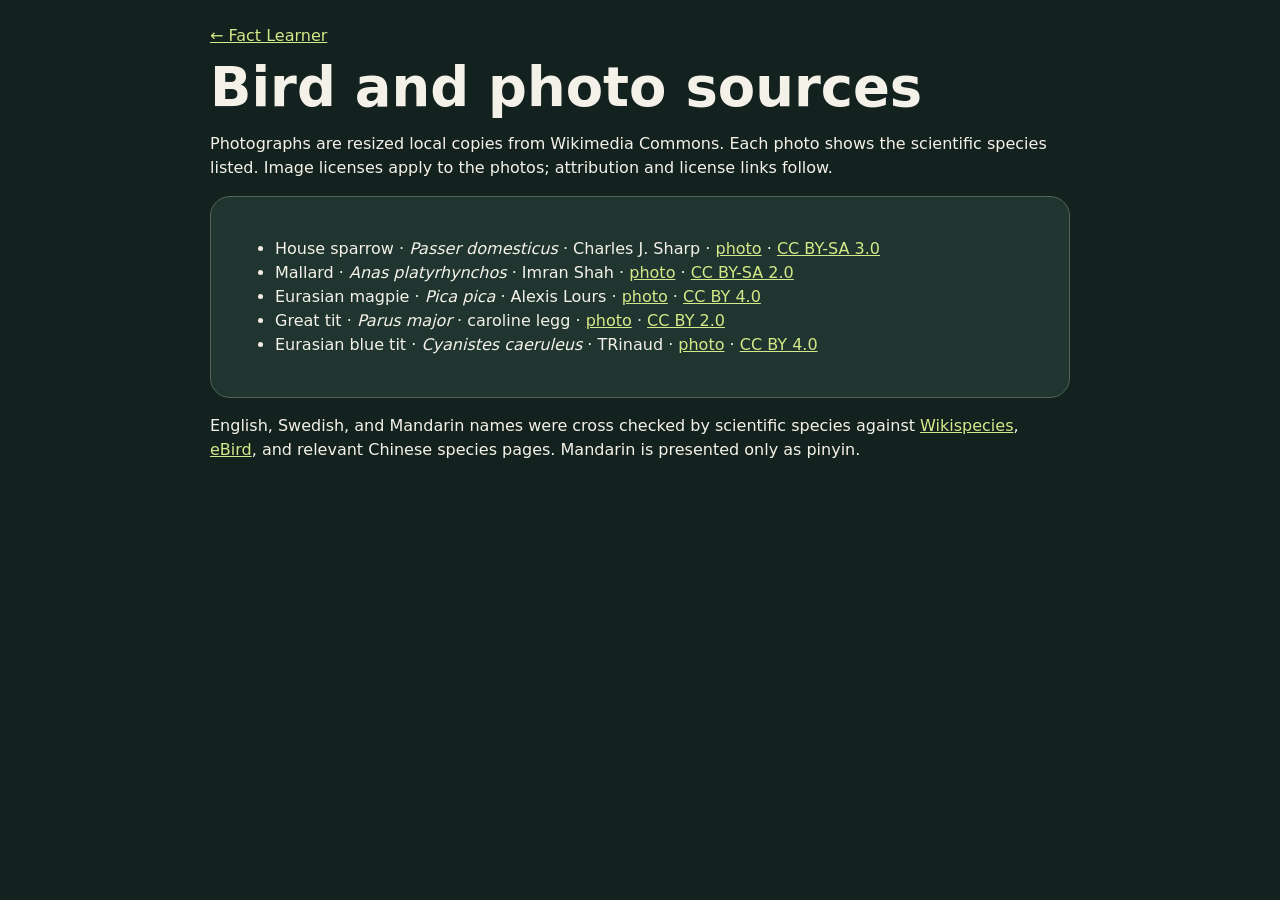
==== credits.html @ 51694853 "Add five-bird Fact Learner slice" ====
<!doctype html><html lang="en"><head><meta charset="utf-8"><meta name="viewport" content="width=device-width,initial-scale=1"><link rel="stylesheet" href="style.css"><title>Bird and photo sources</title></head><body><main class="shell"><a href="index.html">← Fact Learner</a><h1>Bird and photo sources</h1><p>Photographs are resized local copies from Wikimedia Commons. Each photo shows the scientific species listed. Image licenses apply to the photos; attribution and license links follow.</p><div class="panel"><ul><li>House sparrow · <i>Passer domesticus</i> · Charles J. Sharp · <a href="https://commons.wikimedia.org/wiki/File:House_sparrow_(Passer_domesticus).jpg">photo</a> · <a href="https://creativecommons.org/licenses/by-sa/3.0/">CC BY-SA 3.0</a></li><li>Mallard · <i>Anas platyrhynchos</i> · Imran Shah · <a href="https://commons.wikimedia.org/wiki/File:Mallard_(Anas_platyrhynchos)_(26436726209).jpg">photo</a> · <a href="https://creativecommons.org/licenses/by-sa/2.0/">CC BY-SA 2.0</a></li><li>Eurasian magpie · <i>Pica pica</i> · Alexis Lours · <a href="https://commons.wikimedia.org/wiki/File:Eurasian_magpie_(Pica_pica).jpg">photo</a> · <a href="https://creativecommons.org/licenses/by/4.0/">CC BY 4.0</a></li><li>Great tit · <i>Parus major</i> · caroline legg · <a href="https://commons.wikimedia.org/wiki/File:Great_tit_-_Parus_major_(51988627968).jpg">photo</a> · <a href="https://creativecommons.org/licenses/by/2.0/">CC BY 2.0</a></li><li>Eurasian blue tit · <i>Cyanistes caeruleus</i> · TRinaud · <a href="https://commons.wikimedia.org/wiki/File:Eurasian_blue_tit_(Cyanistes_caeruleus)_2021.jpg">photo</a> · <a href="https://creativecommons.org/licenses/by/4.0/">CC BY 4.0</a></li></ul></div><p>English, Swedish, and Mandarin names were cross checked by scientific species against <a href="https://species.wikimedia.org/">Wikispecies</a>, <a href="https://ebird.org/">eBird</a>, and relevant Chinese species pages. Mandarin is presented only as pinyin.</p></main></body></html>
---- style.css ----
:root{color-scheme:dark;--bg:#14221f;--surface:#20352f;--surface2:#294139;--line:#50665a;--text:#f4f2e8;--muted:#b9c8bd;--accent:#d4e989;--focus:#ffda7b}*{box-sizing:border-box}body{margin:0;background:var(--bg);color:var(--text);font:16px/1.5 system-ui,-apple-system,Segoe UI,sans-serif}button,input,select{font:inherit}button{cursor:pointer}button:focus-visible,input:focus-visible,select:focus-visible,a:focus-visible{outline:3px solid var(--focus);outline-offset:3px}.shell{max-width:940px;margin:auto;padding:calc(24px + env(safe-area-inset-top)) clamp(16px,4vw,40px) calc(36px + env(safe-area-inset-bottom))}header{margin-bottom:24px}.eyebrow{color:var(--accent);font-weight:700;text-transform:uppercase;letter-spacing:.12em;font-size:.75rem}h1{font-size:clamp(2rem,6vw,3.4rem);line-height:1.05;margin:.2em 0}h1 span{color:var(--accent)}header>p:last-child,footer,.muted{color:var(--muted)}nav{display:flex;gap:8px;border-bottom:1px solid var(--line);padding-bottom:12px;margin-bottom:24px}nav button{border:1px solid var(--line);background:transparent;color:var(--text);padding:9px 16px;border-radius:999px;font-weight:700}nav button[aria-current=page]{background:var(--accent);border-color:var(--accent);color:#16221b}.panel,.bird{background:var(--surface);border:1px solid var(--line);border-radius:20px;padding:clamp(16px,3vw,24px);margin-bottom:16px}.lead{font-size:1.1rem;margin-top:0}.grid{display:grid;grid-template-columns:repeat(auto-fit,minmax(240px,1fr));gap:16px}.bird{margin:0}.bird img,.hero-img{display:block;width:100%;aspect-ratio:4/3;object-fit:cover;border-radius:12px;background:var(--surface2)}.bird h2{margin:.7em 0 .1em}.meta{color:var(--muted);font-size:.9rem;margin:0 0 10px}.names{display:grid;grid-template-columns:auto 1fr;gap:5px 12px;margin:12px 0}.names dt{color:var(--muted)}.names dd{margin:0;font-weight:650}.credit{font-size:.8rem;color:var(--muted)}a{color:var(--accent)}.row{display:flex;flex-wrap:wrap;gap:10px;align-items:center}.row>*{flex:0 0 auto}.stack{display:grid;gap:12px}.btn{background:var(--accent);color:#17251f;border:1px solid var(--accent);padding:11px 16px;border-radius:11px;font-weight:700}.btn.secondary{background:var(--surface2);color:var(--text);border-color:var(--line)}.btn:disabled{opacity:.45;cursor:not-allowed}select,input{background:var(--surface2);color:var(--text);border:1px solid var(--line);border-radius:10px;padding:10px;max-width:100%}label{display:grid;gap:5px;font-weight:650}.hero-img{max-height:380px}.prompt{font-size:1.35rem;font-weight:750;margin:16px 0}.scores{display:grid;grid-template-columns:1fr 1fr;gap:10px}.score{background:var(--surface2);padding:15px;border-radius:14px;border:2px solid transparent}.score.turn{border-color:var(--accent)}.score strong{display:block;font-size:2rem;line-height:1.1}.badge{display:inline-block;border-radius:99px;background:var(--accent);color:#14221f;padding:2px 8px;font-size:.75rem;font-weight:800}.language{display:flex;gap:8px;align-items:center;flex-wrap:wrap;padding:10px 0;border-top:1px solid var(--line)}.language>span{min-width:82px;font-weight:700}.language .btn{padding:7px 10px}.language em{color:var(--muted)}.status{min-height:1.5em;color:var(--accent)}.small{font-size:.85rem}@media(max-width:530px){nav button{flex:1;padding:9px 7px}.scores{gap:6px}.score{padding:10px}.language>span{width:100%}.row .btn{flex:1 1 auto}.grid{grid-template-columns:1fr}}
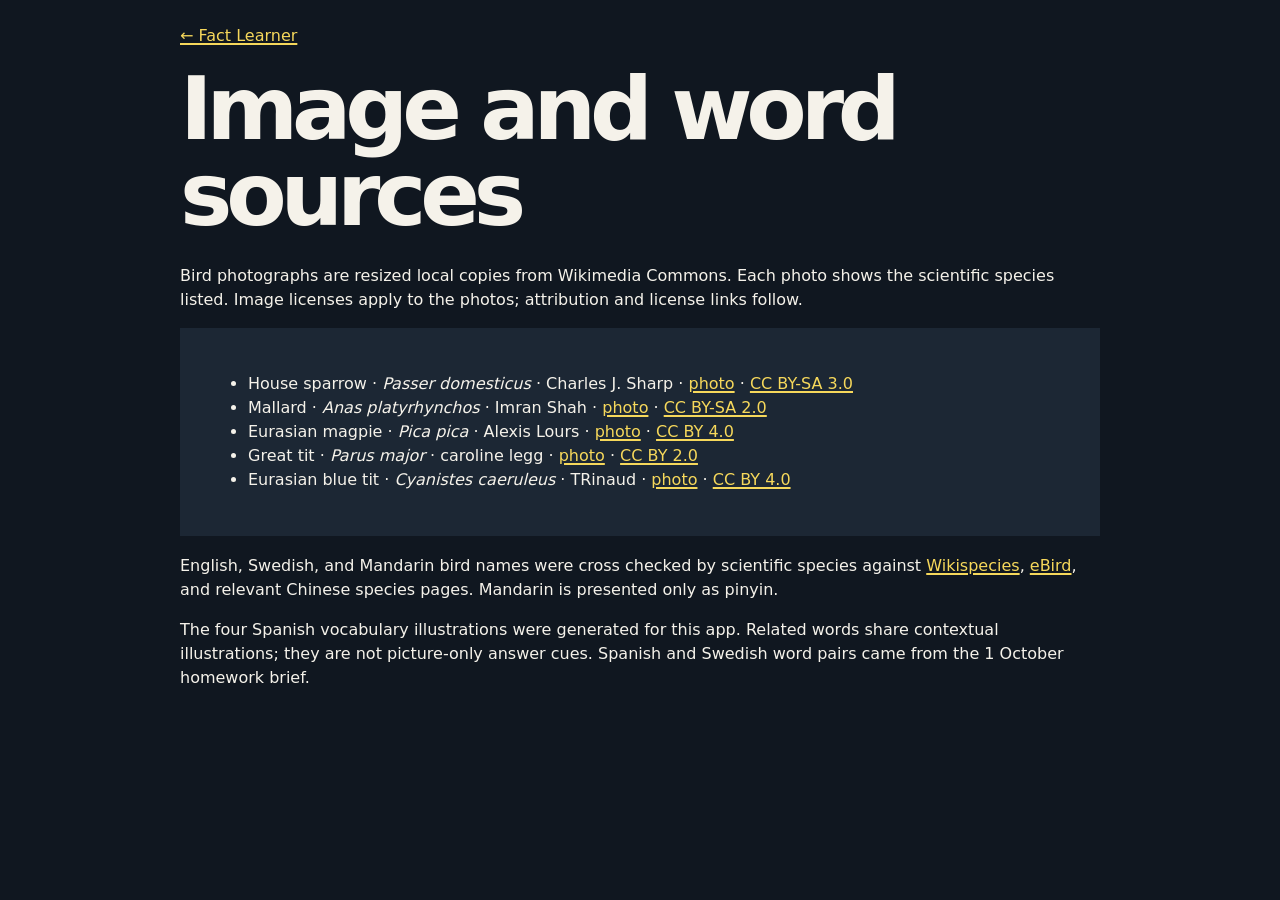
==== commit 19245035: "Add topic-first dark layout and Spanish homework" ====
--- a/credits.html
+++ b/credits.html
@@ -1 +1 @@
-<!doctype html><html lang="en"><head><meta charset="utf-8"><meta name="viewport" content="width=device-width,initial-scale=1"><link rel="stylesheet" href="style.css"><title>Bird and photo sources</title></head><body><main class="shell"><a href="index.html">← Fact Learner</a><h1>Bird and photo sources</h1><p>Photographs are resized local copies from Wikimedia Commons. Each photo shows the scientific species listed. Image licenses apply to the photos; attribution and license links follow.</p><div class="panel"><ul><li>House sparrow · <i>Passer domesticus</i> · Charles J. Sharp · <a href="https://commons.wikimedia.org/wiki/File:House_sparrow_(Passer_domesticus).jpg">photo</a> · <a href="https://creativecommons.org/licenses/by-sa/3.0/">CC BY-SA 3.0</a></li><li>Mallard · <i>Anas platyrhynchos</i> · Imran Shah · <a href="https://commons.wikimedia.org/wiki/File:Mallard_(Anas_platyrhynchos)_(26436726209).jpg">photo</a> · <a href="https://creativecommons.org/licenses/by-sa/2.0/">CC BY-SA 2.0</a></li><li>Eurasian magpie · <i>Pica pica</i> · Alexis Lours · <a href="https://commons.wikimedia.org/wiki/File:Eurasian_magpie_(Pica_pica).jpg">photo</a> · <a href="https://creativecommons.org/licenses/by/4.0/">CC BY 4.0</a></li><li>Great tit · <i>Parus major</i> · caroline legg · <a href="https://commons.wikimedia.org/wiki/File:Great_tit_-_Parus_major_(51988627968).jpg">photo</a> · <a href="https://creativecommons.org/licenses/by/2.0/">CC BY 2.0</a></li><li>Eurasian blue tit · <i>Cyanistes caeruleus</i> · TRinaud · <a href="https://commons.wikimedia.org/wiki/File:Eurasian_blue_tit_(Cyanistes_caeruleus)_2021.jpg">photo</a> · <a href="https://creativecommons.org/licenses/by/4.0/">CC BY 4.0</a></li></ul></div><p>English, Swedish, and Mandarin names were cross checked by scientific species against <a href="https://species.wikimedia.org/">Wikispecies</a>, <a href="https://ebird.org/">eBird</a>, and relevant Chinese species pages. Mandarin is presented only as pinyin.</p></main></body></html>
+<!doctype html><html lang="en"><head><meta charset="utf-8"><meta name="viewport" content="width=device-width,initial-scale=1"><link rel="stylesheet" href="style.css"><title>Image and word sources</title></head><body><main class="shell"><a href="index.html">← Fact Learner</a><h1>Image and word sources</h1><p>Bird photographs are resized local copies from Wikimedia Commons. Each photo shows the scientific species listed. Image licenses apply to the photos; attribution and license links follow.</p><div class="panel"><ul><li>House sparrow · <i>Passer domesticus</i> · Charles J. Sharp · <a href="https://commons.wikimedia.org/wiki/File:House_sparrow_(Passer_domesticus).jpg">photo</a> · <a href="https://creativecommons.org/licenses/by-sa/3.0/">CC BY-SA 3.0</a></li><li>Mallard · <i>Anas platyrhynchos</i> · Imran Shah · <a href="https://commons.wikimedia.org/wiki/File:Mallard_(Anas_platyrhynchos)_(26436726209).jpg">photo</a> · <a href="https://creativecommons.org/licenses/by-sa/2.0/">CC BY-SA 2.0</a></li><li>Eurasian magpie · <i>Pica pica</i> · Alexis Lours · <a href="https://commons.wikimedia.org/wiki/File:Eurasian_magpie_(Pica_pica).jpg">photo</a> · <a href="https://creativecommons.org/licenses/by/4.0/">CC BY 4.0</a></li><li>Great tit · <i>Parus major</i> · caroline legg · <a href="https://commons.wikimedia.org/wiki/File:Great_tit_-_Parus_major_(51988627968).jpg">photo</a> · <a href="https://creativecommons.org/licenses/by/2.0/">CC BY 2.0</a></li><li>Eurasian blue tit · <i>Cyanistes caeruleus</i> · TRinaud · <a href="https://commons.wikimedia.org/wiki/File:Eurasian_blue_tit_(Cyanistes_caeruleus)_2021.jpg">photo</a> · <a href="https://creativecommons.org/licenses/by/4.0/">CC BY 4.0</a></li></ul></div><p>English, Swedish, and Mandarin bird names were cross checked by scientific species against <a href="https://species.wikimedia.org/">Wikispecies</a>, <a href="https://ebird.org/">eBird</a>, and relevant Chinese species pages. Mandarin is presented only as pinyin.</p><p>The four Spanish vocabulary illustrations were generated for this app. Related words share contextual illustrations; they are not picture-only answer cues. Spanish and Swedish word pairs came from the 1 October homework brief.</p></main></body></html>
--- a/style.css
+++ b/style.css
@@ -1 +1,14 @@
-:root{color-scheme:dark;--bg:#14221f;--surface:#20352f;--surface2:#294139;--line:#50665a;--text:#f4f2e8;--muted:#b9c8bd;--accent:#d4e989;--focus:#ffda7b}*{box-sizing:border-box}body{margin:0;background:var(--bg);color:var(--text);font:16px/1.5 system-ui,-apple-system,Segoe UI,sans-serif}button,input,select{font:inherit}button{cursor:pointer}button:focus-visible,input:focus-visible,select:focus-visible,a:focus-visible{outline:3px solid var(--focus);outline-offset:3px}.shell{max-width:940px;margin:auto;padding:calc(24px + env(safe-area-inset-top)) clamp(16px,4vw,40px) calc(36px + env(safe-area-inset-bottom))}header{margin-bottom:24px}.eyebrow{color:var(--accent);font-weight:700;text-transform:uppercase;letter-spacing:.12em;font-size:.75rem}h1{font-size:clamp(2rem,6vw,3.4rem);line-height:1.05;margin:.2em 0}h1 span{color:var(--accent)}header>p:last-child,footer,.muted{color:var(--muted)}nav{display:flex;gap:8px;border-bottom:1px solid var(--line);padding-bottom:12px;margin-bottom:24px}nav button{border:1px solid var(--line);background:transparent;color:var(--text);padding:9px 16px;border-radius:999px;font-weight:700}nav button[aria-current=page]{background:var(--accent);border-color:var(--accent);color:#16221b}.panel,.bird{background:var(--surface);border:1px solid var(--line);border-radius:20px;padding:clamp(16px,3vw,24px);margin-bottom:16px}.lead{font-size:1.1rem;margin-top:0}.grid{display:grid;grid-template-columns:repeat(auto-fit,minmax(240px,1fr));gap:16px}.bird{margin:0}.bird img,.hero-img{display:block;width:100%;aspect-ratio:4/3;object-fit:cover;border-radius:12px;background:var(--surface2)}.bird h2{margin:.7em 0 .1em}.meta{color:var(--muted);font-size:.9rem;margin:0 0 10px}.names{display:grid;grid-template-columns:auto 1fr;gap:5px 12px;margin:12px 0}.names dt{color:var(--muted)}.names dd{margin:0;font-weight:650}.credit{font-size:.8rem;color:var(--muted)}a{color:var(--accent)}.row{display:flex;flex-wrap:wrap;gap:10px;align-items:center}.row>*{flex:0 0 auto}.stack{display:grid;gap:12px}.btn{background:var(--accent);color:#17251f;border:1px solid var(--accent);padding:11px 16px;border-radius:11px;font-weight:700}.btn.secondary{background:var(--surface2);color:var(--text);border-color:var(--line)}.btn:disabled{opacity:.45;cursor:not-allowed}select,input{background:var(--surface2);color:var(--text);border:1px solid var(--line);border-radius:10px;padding:10px;max-width:100%}label{display:grid;gap:5px;font-weight:650}.hero-img{max-height:380px}.prompt{font-size:1.35rem;font-weight:750;margin:16px 0}.scores{display:grid;grid-template-columns:1fr 1fr;gap:10px}.score{background:var(--surface2);padding:15px;border-radius:14px;border:2px solid transparent}.score.turn{border-color:var(--accent)}.score strong{display:block;font-size:2rem;line-height:1.1}.badge{display:inline-block;border-radius:99px;background:var(--accent);color:#14221f;padding:2px 8px;font-size:.75rem;font-weight:800}.language{display:flex;gap:8px;align-items:center;flex-wrap:wrap;padding:10px 0;border-top:1px solid var(--line)}.language>span{min-width:82px;font-weight:700}.language .btn{padding:7px 10px}.language em{color:var(--muted)}.status{min-height:1.5em;color:var(--accent)}.small{font-size:.85rem}@media(max-width:530px){nav button{flex:1;padding:9px 7px}.scores{gap:6px}.score{padding:10px}.language>span{width:100%}.row .btn{flex:1 1 auto}.grid{grid-template-columns:1fr}}
+:root{color-scheme:dark;--bg:#101720;--surface:#1c2734;--surface2:#283748;--text:#f5f2ea;--muted:#b9c5cd;--yellow:#f6d85b;--coral:#fa7662;--focus:#8bd8ff}
+*{box-sizing:border-box}
+body{margin:0;background:var(--bg);color:var(--text);font:16px/1.5 Inter,ui-sans-serif,system-ui,-apple-system,Segoe UI,sans-serif}
+button,input,select{font:inherit}button{cursor:pointer}
+button:focus-visible,input:focus-visible,select:focus-visible,a:focus-visible{outline:3px solid var(--focus);outline-offset:3px}
+.shell{max-width:1000px;margin:auto;padding:calc(24px + env(safe-area-inset-top)) clamp(16px,4vw,40px) calc(36px + env(safe-area-inset-bottom))}
+.site-header{display:flex;align-items:baseline;justify-content:space-between;gap:18px;margin-bottom:32px}.site-header p{margin:0;color:var(--muted)}.brand{font-weight:900;letter-spacing:-.045em;font-size:1.35rem}.brand span{color:var(--coral);padding-left:.2em}
+h1{font-size:clamp(2.6rem,8vw,5.5rem);line-height:.98;letter-spacing:-.07em;margin:.2em 0 .3em}h2{font-size:clamp(1.6rem,4vw,2.3rem);line-height:1.08;letter-spacing:-.045em;margin:0 0 .4em}h3{font-size:1.35rem;line-height:1.15;letter-spacing:-.03em;margin:.25em 0}p,h1,h2,h3{overflow-wrap:break-word}.eyebrow{color:var(--yellow);font-weight:850;font-size:.78rem;letter-spacing:.13em;text-transform:uppercase}.lead{font-size:1.1rem;color:var(--muted);max-width:64ch;margin:.5em 0 1.5em}.muted,.meta,.credit,footer{color:var(--muted)}.small{font-size:.88rem}
+.hero{background:var(--surface);padding:clamp(24px,5vw,48px);margin-bottom:32px;position:relative;overflow:hidden}.hero:after{content:'✳';color:rgba(250,118,98,.16);font-size:clamp(12rem,36vw,26rem);line-height:1;position:absolute;right:-.1em;bottom:-.42em;pointer-events:none}.hero>*{position:relative;z-index:1}.hero p:last-child{max-width:34ch;font-size:1.1rem;margin-bottom:0}
+.topic-grid,.grid{display:grid;grid-template-columns:repeat(auto-fit,minmax(260px,1fr));gap:18px}.topic,.panel,.bird{background:var(--surface)}.topic{overflow:hidden}.topic img{display:block;width:100%;height:230px;object-fit:cover}.topic-body{padding:24px}.topic-body p{color:var(--muted);margin:.5em 0 1em}.topic-body .eyebrow{color:var(--yellow);margin:0}.topic-actions,.row{display:flex;flex-wrap:wrap;gap:10px;align-items:center}.topic-actions{margin-top:18px}.panel,.bird{padding:clamp(18px,3vw,28px);margin-bottom:18px}.bird{margin:0}.bird img,.hero-img{display:block;width:100%;aspect-ratio:4/3;object-fit:cover;background:var(--surface2)}.bird img{aspect-ratio:5/4}.meta{font-size:.9rem;margin:0 0 12px}.names{display:grid;grid-template-columns:minmax(110px,auto) 1fr;gap:6px 14px;margin:16px 0}.names dt{color:var(--muted)}.names dd{margin:0;font-weight:750}.credit{font-size:.82rem;margin-bottom:0}a{color:var(--yellow);text-decoration-thickness:1.5px;text-underline-offset:2px}
+.btn{display:inline-flex;align-items:center;justify-content:center;min-height:46px;background:var(--coral);color:#1b1b1d;border:0;padding:10px 17px;font-weight:850;text-decoration:none}.btn:hover{background:#ff9a82}.btn.secondary{background:var(--surface2);color:var(--text)}.btn.secondary:hover{background:#36495d}.btn.quiet{background:transparent;color:var(--muted);padding-left:0}.btn:disabled{opacity:.45;cursor:not-allowed}input,select{background:var(--surface2);color:var(--text);border:0;padding:11px;max-width:100%}label{display:grid;gap:6px;font-weight:750}.stack{display:grid;gap:18px}.progress{display:inline-block;background:var(--yellow);color:#171c22;padding:5px 10px;font-size:.84rem;font-weight:850}.topic-nav{display:flex;gap:8px;flex-wrap:wrap;margin:14px 0 28px}.topic-nav .btn{min-height:40px}.back{color:var(--muted);background:none;border:0;padding:4px 0;margin-bottom:18px;font-weight:750}.back:hover{color:var(--text)}
+.scores{display:grid;grid-template-columns:1fr 1fr;gap:10px}.score{background:var(--surface2);padding:16px}.score.turn{background:#50383c}.score strong{display:block;font-size:2.4rem;line-height:1.1}.badge{display:inline-block;background:var(--coral);color:#1b1b1d;padding:3px 8px;font-size:.73rem;font-weight:850;margin-bottom:7px}.language{display:flex;gap:8px;align-items:center;flex-wrap:wrap;padding:15px 0}.language:nth-child(even){background:var(--surface2)}.language>span{min-width:135px;font-weight:800}.language .btn{padding:7px 11px}.language em{color:var(--muted)}.status{min-height:1.5em;color:var(--yellow);font-weight:750}.match-photo .hero-img{max-height:400px}.photo-label{display:inline-block;background:var(--yellow);color:#171c22;padding:5px 9px;font-weight:800;margin-bottom:10px}
+.practice-view .shell{max-width:none;padding:0;min-height:100dvh}.practice-view .site-header,.practice-view footer{display:none}.practice-shell{max-width:760px;min-height:100dvh;margin:auto;padding:calc(18px + env(safe-area-inset-top)) clamp(18px,4vw,40px) calc(22px + env(safe-area-inset-bottom));display:flex;flex-direction:column;gap:16px}.practice-head{display:flex;align-items:center;justify-content:space-between;gap:12px}.practice-head .back{margin:0}.practice-shell .hero-img{max-height:min(43vh,460px);min-height:180px}.practice-prompt{font-size:clamp(1.5rem,5vw,2.6rem);font-weight:850;letter-spacing:-.04em;line-height:1.12;margin:0}.practice-reveal{background:var(--surface);padding:18px}.practice-actions{display:flex;gap:10px;flex-wrap:wrap;margin-top:auto}.practice-actions .btn{flex:1 1 150px}.practice-count{color:var(--muted);font-weight:750}footer{font-size:.85rem;margin-top:30px}
+@media(max-width:600px){.site-header{display:block}.site-header p{margin:.2em 0 0}.topic-grid,.grid{grid-template-columns:1fr}.topic img{height:190px}.scores{gap:7px}.score{padding:11px}.language>span{width:100%}.row .btn{flex:1 1 auto}.topic-nav .btn{flex:1 1 auto}}
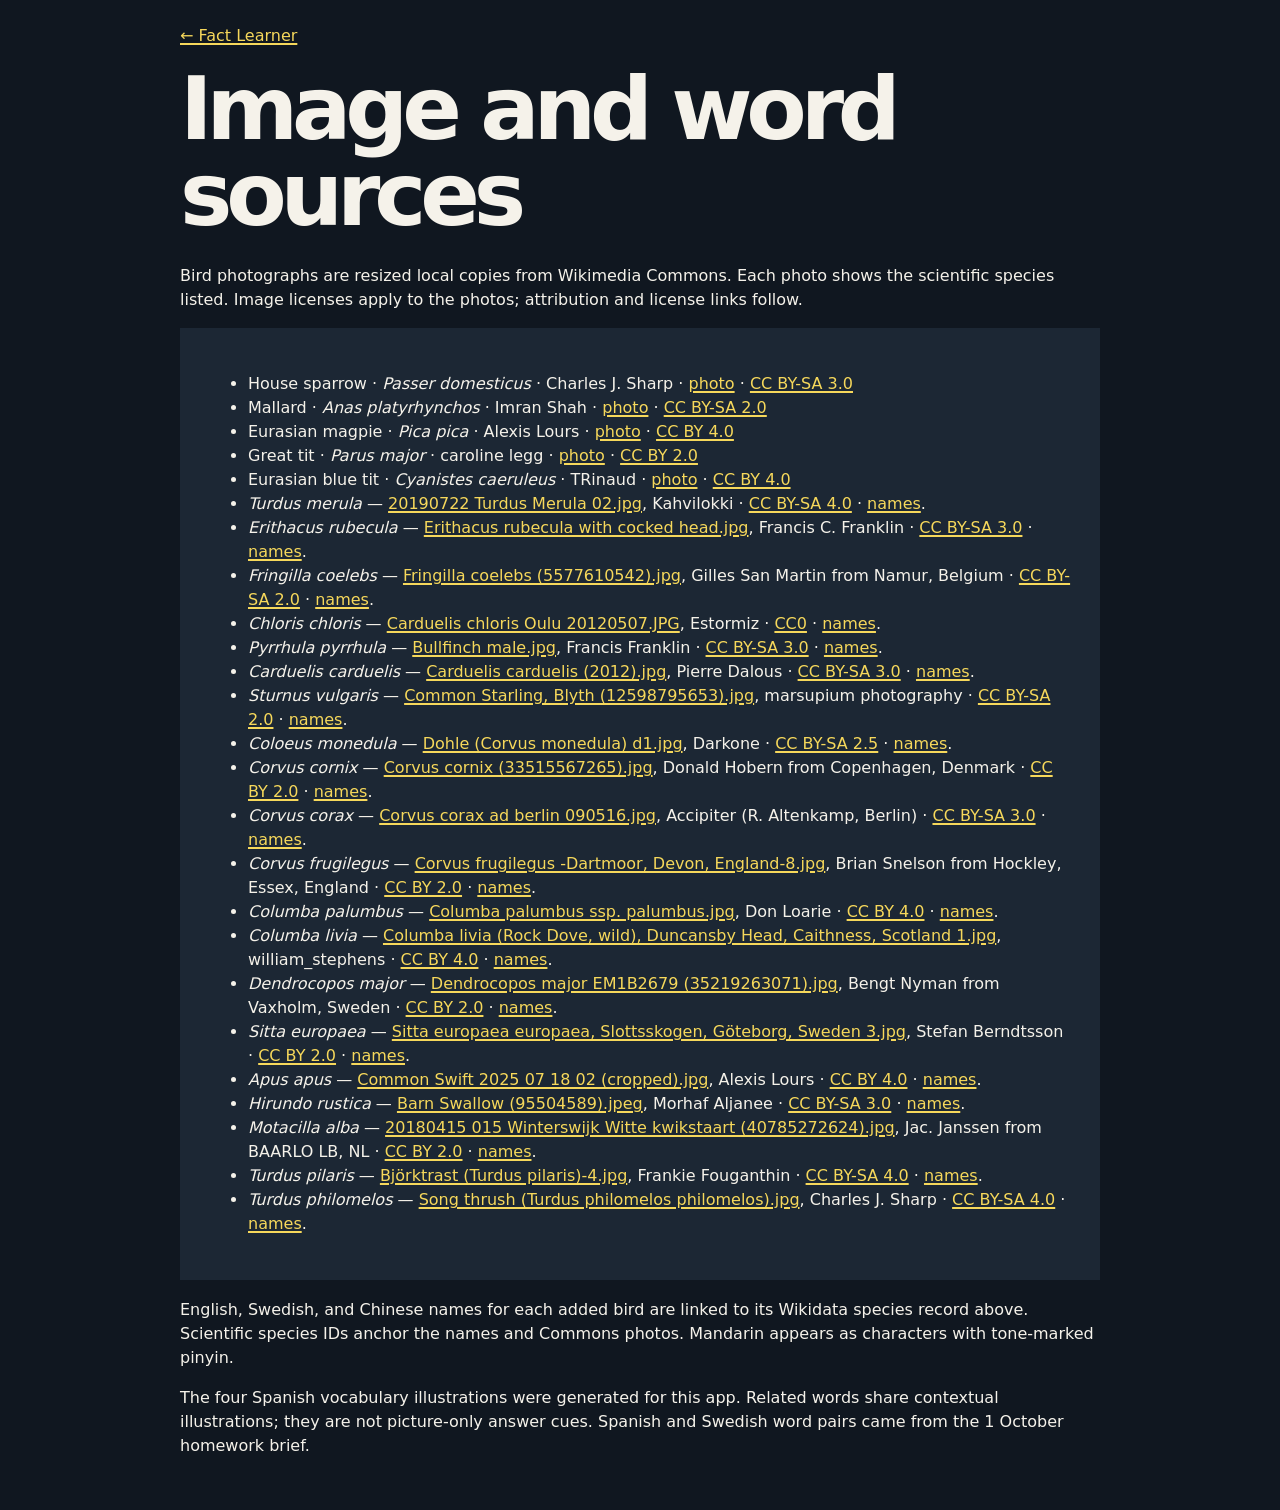
==== commit 9bf54222: "Add twenty Swedish birds and Mandarin characters" ====
--- a/credits.html
+++ b/credits.html
@@ -1 +1,21 @@
-<!doctype html><html lang="en"><head><meta charset="utf-8"><meta name="viewport" content="width=device-width,initial-scale=1"><link rel="stylesheet" href="style.css"><title>Image and word sources</title></head><body><main class="shell"><a href="index.html">← Fact Learner</a><h1>Image and word sources</h1><p>Bird photographs are resized local copies from Wikimedia Commons. Each photo shows the scientific species listed. Image licenses apply to the photos; attribution and license links follow.</p><div class="panel"><ul><li>House sparrow · <i>Passer domesticus</i> · Charles J. Sharp · <a href="https://commons.wikimedia.org/wiki/File:House_sparrow_(Passer_domesticus).jpg">photo</a> · <a href="https://creativecommons.org/licenses/by-sa/3.0/">CC BY-SA 3.0</a></li><li>Mallard · <i>Anas platyrhynchos</i> · Imran Shah · <a href="https://commons.wikimedia.org/wiki/File:Mallard_(Anas_platyrhynchos)_(26436726209).jpg">photo</a> · <a href="https://creativecommons.org/licenses/by-sa/2.0/">CC BY-SA 2.0</a></li><li>Eurasian magpie · <i>Pica pica</i> · Alexis Lours · <a href="https://commons.wikimedia.org/wiki/File:Eurasian_magpie_(Pica_pica).jpg">photo</a> · <a href="https://creativecommons.org/licenses/by/4.0/">CC BY 4.0</a></li><li>Great tit · <i>Parus major</i> · caroline legg · <a href="https://commons.wikimedia.org/wiki/File:Great_tit_-_Parus_major_(51988627968).jpg">photo</a> · <a href="https://creativecommons.org/licenses/by/2.0/">CC BY 2.0</a></li><li>Eurasian blue tit · <i>Cyanistes caeruleus</i> · TRinaud · <a href="https://commons.wikimedia.org/wiki/File:Eurasian_blue_tit_(Cyanistes_caeruleus)_2021.jpg">photo</a> · <a href="https://creativecommons.org/licenses/by/4.0/">CC BY 4.0</a></li></ul></div><p>English, Swedish, and Mandarin bird names were cross checked by scientific species against <a href="https://species.wikimedia.org/">Wikispecies</a>, <a href="https://ebird.org/">eBird</a>, and relevant Chinese species pages. Mandarin is presented only as pinyin.</p><p>The four Spanish vocabulary illustrations were generated for this app. Related words share contextual illustrations; they are not picture-only answer cues. Spanish and Swedish word pairs came from the 1 October homework brief.</p></main></body></html>
+<!doctype html><html lang="en"><head><meta charset="utf-8"><meta name="viewport" content="width=device-width,initial-scale=1"><link rel="stylesheet" href="style.css"><title>Image and word sources</title></head><body><main class="shell"><a href="index.html">← Fact Learner</a><h1>Image and word sources</h1><p>Bird photographs are resized local copies from Wikimedia Commons. Each photo shows the scientific species listed. Image licenses apply to the photos; attribution and license links follow.</p><div class="panel"><ul><li>House sparrow · <i>Passer domesticus</i> · Charles J. Sharp · <a href="https://commons.wikimedia.org/wiki/File:House_sparrow_(Passer_domesticus).jpg">photo</a> · <a href="https://creativecommons.org/licenses/by-sa/3.0/">CC BY-SA 3.0</a></li><li>Mallard · <i>Anas platyrhynchos</i> · Imran Shah · <a href="https://commons.wikimedia.org/wiki/File:Mallard_(Anas_platyrhynchos)_(26436726209).jpg">photo</a> · <a href="https://creativecommons.org/licenses/by-sa/2.0/">CC BY-SA 2.0</a></li><li>Eurasian magpie · <i>Pica pica</i> · Alexis Lours · <a href="https://commons.wikimedia.org/wiki/File:Eurasian_magpie_(Pica_pica).jpg">photo</a> · <a href="https://creativecommons.org/licenses/by/4.0/">CC BY 4.0</a></li><li>Great tit · <i>Parus major</i> · caroline legg · <a href="https://commons.wikimedia.org/wiki/File:Great_tit_-_Parus_major_(51988627968).jpg">photo</a> · <a href="https://creativecommons.org/licenses/by/2.0/">CC BY 2.0</a></li><li>Eurasian blue tit · <i>Cyanistes caeruleus</i> · TRinaud · <a href="https://commons.wikimedia.org/wiki/File:Eurasian_blue_tit_(Cyanistes_caeruleus)_2021.jpg">photo</a> · <a href="https://creativecommons.org/licenses/by/4.0/">CC BY 4.0</a></li><li><i>Turdus merula</i> — <a href="https://commons.wikimedia.org/wiki/File:20190722_Turdus_Merula_02.jpg">20190722 Turdus Merula 02.jpg</a>, Kahvilokki · <a href="https://creativecommons.org/licenses/by-sa-4.0/">CC BY-SA 4.0</a> · <a href="https://www.wikidata.org/entity/Q25234">names</a>.</li>
+<li><i>Erithacus rubecula</i> — <a href="https://commons.wikimedia.org/wiki/File:Erithacus_rubecula_with_cocked_head.jpg">Erithacus rubecula with cocked head.jpg</a>, Francis C. Franklin · <a href="https://creativecommons.org/licenses/by-sa-3.0/">CC BY-SA 3.0</a> · <a href="https://www.wikidata.org/entity/Q25334">names</a>.</li>
+<li><i>Fringilla coelebs</i> — <a href="https://commons.wikimedia.org/wiki/File:Fringilla_coelebs_(5577610542).jpg">Fringilla coelebs (5577610542).jpg</a>, Gilles San Martin from Namur, Belgium · <a href="https://creativecommons.org/licenses/by-sa-2.0/">CC BY-SA 2.0</a> · <a href="https://www.wikidata.org/entity/Q25383">names</a>.</li>
+<li><i>Chloris chloris</i> — <a href="https://commons.wikimedia.org/wiki/File:Carduelis_chloris_Oulu_20120507.JPG">Carduelis chloris Oulu 20120507.JPG</a>, Estormiz · <a href="https://creativecommons.org/publicdomain/zero/1.0/">CC0</a> · <a href="https://www.wikidata.org/entity/Q27075785">names</a>.</li>
+<li><i>Pyrrhula pyrrhula</i> — <a href="https://commons.wikimedia.org/wiki/File:Bullfinch_male.jpg">Bullfinch male.jpg</a>, Francis Franklin · <a href="https://creativecommons.org/licenses/by-sa-3.0/">CC BY-SA 3.0</a> · <a href="https://www.wikidata.org/entity/Q25382">names</a>.</li>
+<li><i>Carduelis carduelis</i> — <a href="https://commons.wikimedia.org/wiki/File:Carduelis_carduelis_(2012).jpg">Carduelis carduelis (2012).jpg</a>, Pierre Dalous · <a href="https://creativecommons.org/licenses/by-sa-3.0/">CC BY-SA 3.0</a> · <a href="https://www.wikidata.org/entity/Q25418">names</a>.</li>
+<li><i>Sturnus vulgaris</i> — <a href="https://commons.wikimedia.org/wiki/File:Common_Starling,_Blyth_(12598795653).jpg">Common Starling, Blyth (12598795653).jpg</a>, marsupium photography · <a href="https://creativecommons.org/licenses/by-sa-2.0/">CC BY-SA 2.0</a> · <a href="https://www.wikidata.org/entity/Q25469">names</a>.</li>
+<li><i>Coloeus monedula</i> — <a href="https://commons.wikimedia.org/wiki/File:Dohle_(Corvus_monedula)_d1.jpg">Dohle (Corvus monedula) d1.jpg</a>, Darkone · <a href="https://creativecommons.org/licenses/by-sa-2.5/">CC BY-SA 2.5</a> · <a href="https://www.wikidata.org/entity/Q25345384">names</a>.</li>
+<li><i>Corvus cornix</i> — <a href="https://commons.wikimedia.org/wiki/File:Corvus_cornix_(33515567265).jpg">Corvus cornix (33515567265).jpg</a>, Donald Hobern from Copenhagen, Denmark · <a href="https://creativecommons.org/licenses/by-2.0/">CC BY 2.0</a> · <a href="https://www.wikidata.org/entity/Q25405">names</a>.</li>
+<li><i>Corvus corax</i> — <a href="https://commons.wikimedia.org/wiki/File:Corvus_corax_ad_berlin_090516.jpg">Corvus corax ad berlin 090516.jpg</a>, Accipiter (R. Altenkamp, Berlin) · <a href="https://creativecommons.org/licenses/by-sa-3.0/">CC BY-SA 3.0</a> · <a href="https://www.wikidata.org/entity/Q25357">names</a>.</li>
+<li><i>Corvus frugilegus</i> — <a href="https://commons.wikimedia.org/wiki/File:Corvus_frugilegus_-Dartmoor,_Devon,_England-8.jpg">Corvus frugilegus -Dartmoor, Devon, England-8.jpg</a>, Brian Snelson from Hockley, Essex, England · <a href="https://creativecommons.org/licenses/by-2.0/">CC BY 2.0</a> · <a href="https://www.wikidata.org/entity/Q25386">names</a>.</li>
+<li><i>Columba palumbus</i> — <a href="https://commons.wikimedia.org/wiki/File:Columba_palumbus_ssp._palumbus.jpg">Columba palumbus ssp. palumbus.jpg</a>, Don Loarie · <a href="https://creativecommons.org/licenses/by-4.0/">CC BY 4.0</a> · <a href="https://www.wikidata.org/entity/Q26026">names</a>.</li>
+<li><i>Columba livia</i> — <a href="https://commons.wikimedia.org/wiki/File:Columba_livia_(Rock_Dove,_wild),_Duncansby_Head,_Caithness,_Scotland_1.jpg">Columba livia (Rock Dove, wild), Duncansby Head, Caithness, Scotland 1.jpg</a>, william_stephens · <a href="https://creativecommons.org/licenses/by-4.0/">CC BY 4.0</a> · <a href="https://www.wikidata.org/entity/Q42326">names</a>.</li>
+<li><i>Dendrocopos major</i> — <a href="https://commons.wikimedia.org/wiki/File:Dendrocopos_major_EM1B2679_(35219263071).jpg">Dendrocopos major EM1B2679 (35219263071).jpg</a>, Bengt Nyman from Vaxholm, Sweden · <a href="https://creativecommons.org/licenses/by-2.0/">CC BY 2.0</a> · <a href="https://www.wikidata.org/entity/Q26209">names</a>.</li>
+<li><i>Sitta europaea</i> — <a href="https://commons.wikimedia.org/wiki/File:Sitta_europaea_europaea,_Slottsskogen,_G%C3%B6teborg,_Sweden_3.jpg">Sitta europaea europaea, Slottsskogen, Göteborg, Sweden 3.jpg</a>, Stefan Berndtsson · <a href="https://creativecommons.org/licenses/by-2.0/">CC BY 2.0</a> · <a href="https://www.wikidata.org/entity/Q156767">names</a>.</li>
+<li><i>Apus apus</i> — <a href="https://commons.wikimedia.org/wiki/File:Common_Swift_2025_07_18_02_(cropped).jpg">Common Swift 2025 07 18 02 (cropped).jpg</a>, Alexis Lours · <a href="https://creativecommons.org/licenses/by-4.0/">CC BY 4.0</a> · <a href="https://www.wikidata.org/entity/Q25377">names</a>.</li>
+<li><i>Hirundo rustica</i> — <a href="https://commons.wikimedia.org/wiki/File:Barn_Swallow_(95504589).jpeg">Barn Swallow (95504589).jpeg</a>, Morhaf Aljanee · <a href="https://creativecommons.org/licenses/by-sa-3.0/">CC BY-SA 3.0</a> · <a href="https://www.wikidata.org/entity/Q25429">names</a>.</li>
+<li><i>Motacilla alba</i> — <a href="https://commons.wikimedia.org/wiki/File:20180415_015_Winterswijk_Witte_kwikstaart_(40785272624).jpg">20180415 015 Winterswijk Witte kwikstaart (40785272624).jpg</a>, Jac. Janssen from BAARLO LB, NL · <a href="https://creativecommons.org/licenses/by-2.0/">CC BY 2.0</a> · <a href="https://www.wikidata.org/entity/Q25399">names</a>.</li>
+<li><i>Turdus pilaris</i> — <a href="https://commons.wikimedia.org/wiki/File:Bj%C3%B6rktrast_(Turdus_pilaris)-4.jpg">Björktrast (Turdus pilaris)-4.jpg</a>, Frankie Fouganthin · <a href="https://creativecommons.org/licenses/by-sa-4.0/">CC BY-SA 4.0</a> · <a href="https://www.wikidata.org/entity/Q25777">names</a>.</li>
+<li><i>Turdus philomelos</i> — <a href="https://commons.wikimedia.org/wiki/File:Song_thrush_(Turdus_philomelos_philomelos).jpg">Song thrush (Turdus philomelos philomelos).jpg</a>, Charles J. Sharp · <a href="https://creativecommons.org/licenses/by-sa-4.0/">CC BY-SA 4.0</a> · <a href="https://www.wikidata.org/entity/Q26349">names</a>.</li>
+</ul></div><p>English, Swedish, and Chinese names for each added bird are linked to its Wikidata species record above. Scientific species IDs anchor the names and Commons photos. Mandarin appears as characters with tone-marked pinyin.</p><p>The four Spanish vocabulary illustrations were generated for this app. Related words share contextual illustrations; they are not picture-only answer cues. Spanish and Swedish word pairs came from the 1 October homework brief.</p></main></body></html>
--- a/style.css
+++ b/style.css
@@ -8,6 +8,7 @@
 h1{font-size:clamp(2.6rem,8vw,5.5rem);line-height:.98;letter-spacing:-.07em;margin:.2em 0 .3em}h2{font-size:clamp(1.6rem,4vw,2.3rem);line-height:1.08;letter-spacing:-.045em;margin:0 0 .4em}h3{font-size:1.35rem;line-height:1.15;letter-spacing:-.03em;margin:.25em 0}p,h1,h2,h3{overflow-wrap:break-word}.eyebrow{color:var(--yellow);font-weight:850;font-size:.78rem;letter-spacing:.13em;text-transform:uppercase}.lead{font-size:1.1rem;color:var(--muted);max-width:64ch;margin:.5em 0 1.5em}.muted,.meta,.credit,footer{color:var(--muted)}.small{font-size:.88rem}
 .hero{background:var(--surface);padding:clamp(24px,5vw,48px);margin-bottom:32px;position:relative;overflow:hidden}.hero:after{content:'✳';color:rgba(250,118,98,.16);font-size:clamp(12rem,36vw,26rem);line-height:1;position:absolute;right:-.1em;bottom:-.42em;pointer-events:none}.hero>*{position:relative;z-index:1}.hero p:last-child{max-width:34ch;font-size:1.1rem;margin-bottom:0}
 .topic-grid,.grid{display:grid;grid-template-columns:repeat(auto-fit,minmax(260px,1fr));gap:18px}.topic,.panel,.bird{background:var(--surface)}.topic{overflow:hidden}.topic img{display:block;width:100%;height:230px;object-fit:cover}.topic-body{padding:24px}.topic-body p{color:var(--muted);margin:.5em 0 1em}.topic-body .eyebrow{color:var(--yellow);margin:0}.topic-actions,.row{display:flex;flex-wrap:wrap;gap:10px;align-items:center}.topic-actions{margin-top:18px}.panel,.bird{padding:clamp(18px,3vw,28px);margin-bottom:18px}.bird{margin:0}.bird img,.hero-img{display:block;width:100%;aspect-ratio:4/3;object-fit:cover;background:var(--surface2)}.bird img{aspect-ratio:5/4}.meta{font-size:.9rem;margin:0 0 12px}.names{display:grid;grid-template-columns:minmax(110px,auto) 1fr;gap:6px 14px;margin:16px 0}.names dt{color:var(--muted)}.names dd{margin:0;font-weight:750}.credit{font-size:.82rem;margin-bottom:0}a{color:var(--yellow);text-decoration-thickness:1.5px;text-underline-offset:2px}
+.topic{display:block;width:100%;padding:0;border:0;color:var(--text);text-align:left;cursor:pointer}.topic:hover{background:var(--surface2)}.topic:focus-visible{outline:3px solid var(--focus);outline-offset:3px}.topic-body{display:grid;gap:8px}.topic-title{font-size:1.35rem;font-weight:850;line-height:1.15}.topic-subtitle{color:var(--muted)}.topic-open{color:var(--coral);font-weight:850;margin-top:8px}
 .btn{display:inline-flex;align-items:center;justify-content:center;min-height:46px;background:var(--coral);color:#1b1b1d;border:0;padding:10px 17px;font-weight:850;text-decoration:none}.btn:hover{background:#ff9a82}.btn.secondary{background:var(--surface2);color:var(--text)}.btn.secondary:hover{background:#36495d}.btn.quiet{background:transparent;color:var(--muted);padding-left:0}.btn:disabled{opacity:.45;cursor:not-allowed}input,select{background:var(--surface2);color:var(--text);border:0;padding:11px;max-width:100%}label{display:grid;gap:6px;font-weight:750}.stack{display:grid;gap:18px}.progress{display:inline-block;background:var(--yellow);color:#171c22;padding:5px 10px;font-size:.84rem;font-weight:850}.topic-nav{display:flex;gap:8px;flex-wrap:wrap;margin:14px 0 28px}.topic-nav .btn{min-height:40px}.back{color:var(--muted);background:none;border:0;padding:4px 0;margin-bottom:18px;font-weight:750}.back:hover{color:var(--text)}
 .scores{display:grid;grid-template-columns:1fr 1fr;gap:10px}.score{background:var(--surface2);padding:16px}.score.turn{background:#50383c}.score strong{display:block;font-size:2.4rem;line-height:1.1}.badge{display:inline-block;background:var(--coral);color:#1b1b1d;padding:3px 8px;font-size:.73rem;font-weight:850;margin-bottom:7px}.language{display:flex;gap:8px;align-items:center;flex-wrap:wrap;padding:15px 0}.language:nth-child(even){background:var(--surface2)}.language>span{min-width:135px;font-weight:800}.language .btn{padding:7px 11px}.language em{color:var(--muted)}.status{min-height:1.5em;color:var(--yellow);font-weight:750}.match-photo .hero-img{max-height:400px}.photo-label{display:inline-block;background:var(--yellow);color:#171c22;padding:5px 9px;font-weight:800;margin-bottom:10px}
 .practice-view .shell{max-width:none;padding:0;min-height:100dvh}.practice-view .site-header,.practice-view footer{display:none}.practice-shell{max-width:760px;min-height:100dvh;margin:auto;padding:calc(18px + env(safe-area-inset-top)) clamp(18px,4vw,40px) calc(22px + env(safe-area-inset-bottom));display:flex;flex-direction:column;gap:16px}.practice-head{display:flex;align-items:center;justify-content:space-between;gap:12px}.practice-head .back{margin:0}.practice-shell .hero-img{max-height:min(43vh,460px);min-height:180px}.practice-prompt{font-size:clamp(1.5rem,5vw,2.6rem);font-weight:850;letter-spacing:-.04em;line-height:1.12;margin:0}.practice-reveal{background:var(--surface);padding:18px}.practice-actions{display:flex;gap:10px;flex-wrap:wrap;margin-top:auto}.practice-actions .btn{flex:1 1 150px}.practice-count{color:var(--muted);font-weight:750}footer{font-size:.85rem;margin-top:30px}
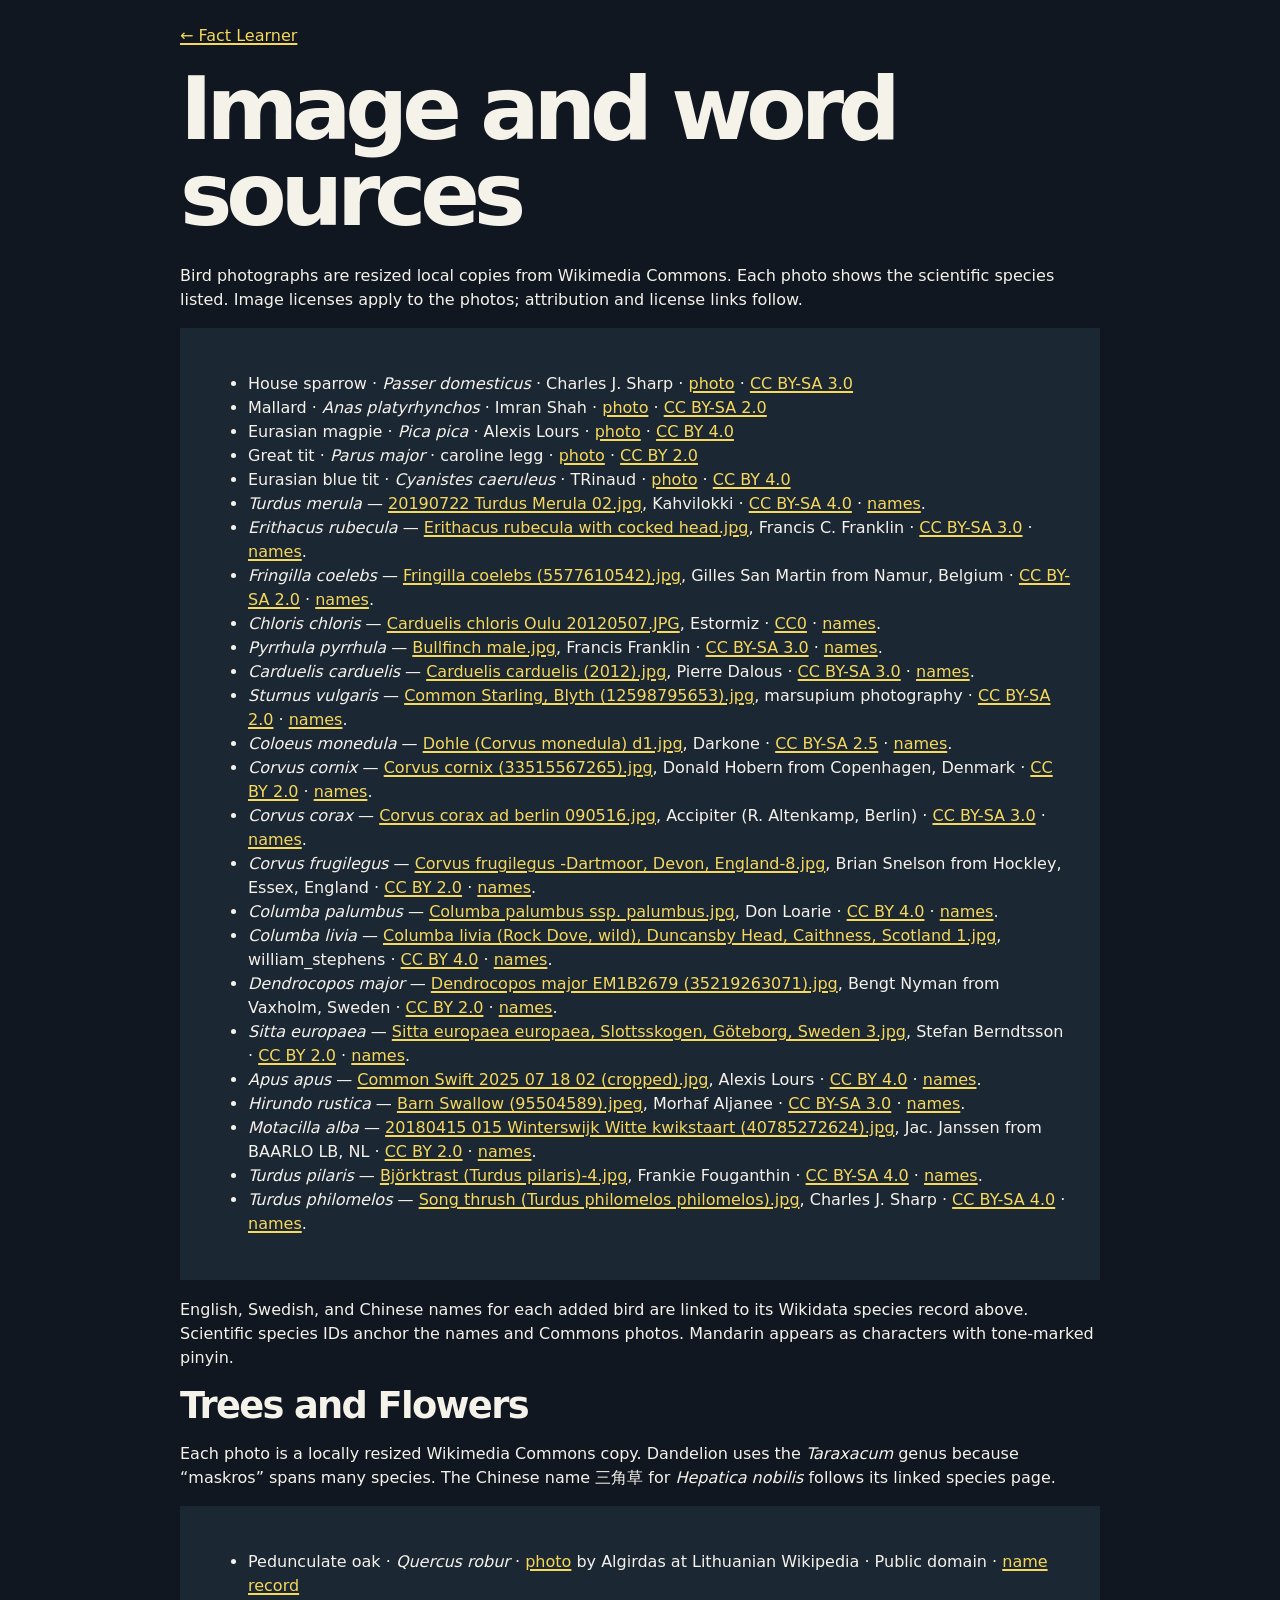
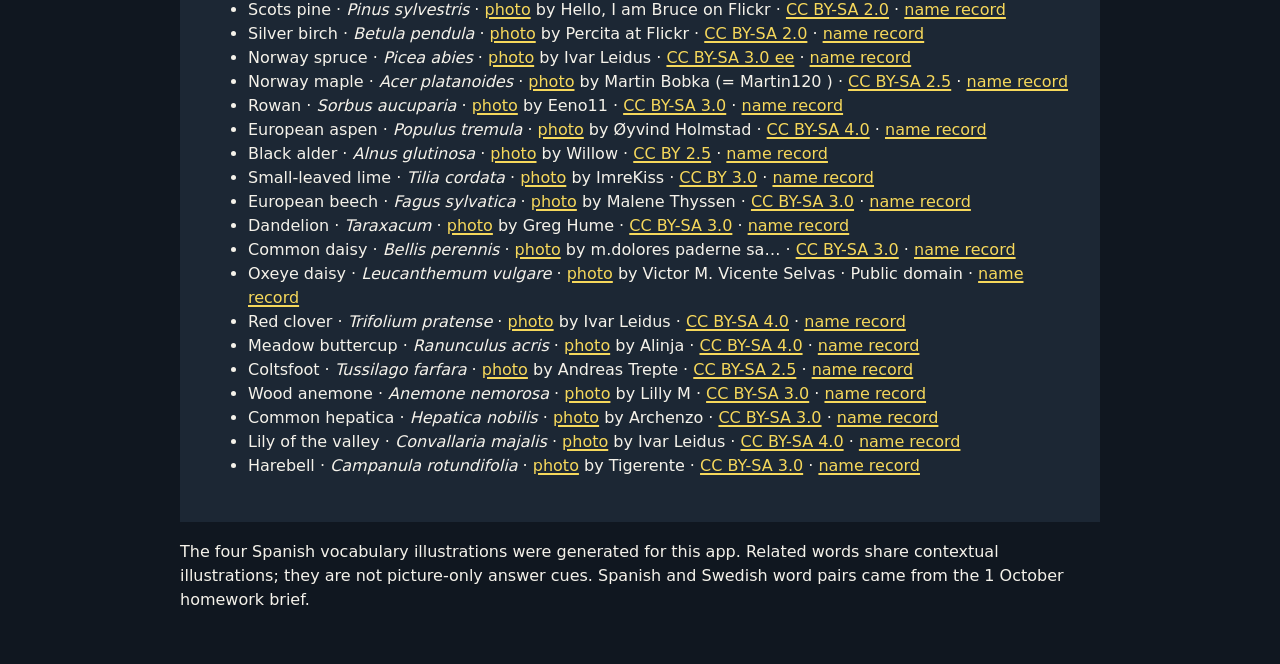
==== commit 644680d2: "Add trees and flowers starter packs" ====
--- a/credits.html
+++ b/credits.html
@@ -18,4 +18,4 @@
 <li><i>Motacilla alba</i> — <a href="https://commons.wikimedia.org/wiki/File:20180415_015_Winterswijk_Witte_kwikstaart_(40785272624).jpg">20180415 015 Winterswijk Witte kwikstaart (40785272624).jpg</a>, Jac. Janssen from BAARLO LB, NL · <a href="https://creativecommons.org/licenses/by-2.0/">CC BY 2.0</a> · <a href="https://www.wikidata.org/entity/Q25399">names</a>.</li>
 <li><i>Turdus pilaris</i> — <a href="https://commons.wikimedia.org/wiki/File:Bj%C3%B6rktrast_(Turdus_pilaris)-4.jpg">Björktrast (Turdus pilaris)-4.jpg</a>, Frankie Fouganthin · <a href="https://creativecommons.org/licenses/by-sa-4.0/">CC BY-SA 4.0</a> · <a href="https://www.wikidata.org/entity/Q25777">names</a>.</li>
 <li><i>Turdus philomelos</i> — <a href="https://commons.wikimedia.org/wiki/File:Song_thrush_(Turdus_philomelos_philomelos).jpg">Song thrush (Turdus philomelos philomelos).jpg</a>, Charles J. Sharp · <a href="https://creativecommons.org/licenses/by-sa-4.0/">CC BY-SA 4.0</a> · <a href="https://www.wikidata.org/entity/Q26349">names</a>.</li>
-</ul></div><p>English, Swedish, and Chinese names for each added bird are linked to its Wikidata species record above. Scientific species IDs anchor the names and Commons photos. Mandarin appears as characters with tone-marked pinyin.</p><p>The four Spanish vocabulary illustrations were generated for this app. Related words share contextual illustrations; they are not picture-only answer cues. Spanish and Swedish word pairs came from the 1 October homework brief.</p></main></body></html>
+</ul></div><p>English, Swedish, and Chinese names for each added bird are linked to its Wikidata species record above. Scientific species IDs anchor the names and Commons photos. Mandarin appears as characters with tone-marked pinyin.</p><h2>Trees and Flowers</h2><p>Each photo is a locally resized Wikimedia Commons copy. Dandelion uses the <i>Taraxacum</i> genus because “maskros” spans many species. The Chinese name 三角草 for <i>Hepatica nobilis</i> follows its linked species page.</p><div class="panel"><ul><li>Pedunculate oak · <i>Quercus robur</i> · <a href="https://commons.wikimedia.org/wiki/File:Paprastasis_azuolas.JPG">photo</a> by Algirdas at Lithuanian Wikipedia · Public domain · <a href="https://www.wikidata.org/entity/Q165145">name record</a></li><li>Scots pine · <i>Pinus sylvestris</i> · <a href="https://commons.wikimedia.org/wiki/File:Pinus_sylvestris_Glenmuick.jpg">photo</a> by Hello, I am Bruce on Flickr · <a href="https://creativecommons.org/licenses/by-sa-2.0/">CC BY-SA 2.0</a> · <a href="https://www.wikidata.org/entity/Q133128">name record</a></li><li>Silver birch · <i>Betula pendula</i> · <a href="https://commons.wikimedia.org/wiki/File:Betula_pendula_Finland.jpg">photo</a> by Percita at Flickr · <a href="https://creativecommons.org/licenses/by-sa-2.0/">CC BY-SA 2.0</a> · <a href="https://www.wikidata.org/entity/Q156895">name record</a></li><li>Norway spruce · <i>Picea abies</i> · <a href="https://commons.wikimedia.org/wiki/File:Kuusk_Keila-Paldiski_rdt_%C3%A4%C3%A4res.jpg">photo</a> by Ivar Leidus · <a href="https://creativecommons.org/licenses/by-sa-3.0-ee/">CC BY-SA 3.0 ee</a> · <a href="https://www.wikidata.org/entity/Q145992">name record</a></li><li>Norway maple · <i>Acer platanoides</i> · <a href="https://commons.wikimedia.org/wiki/File:Spitz-Ahorn(mbo).jpg">photo</a> by Martin Bobka (= Martin120 ) · <a href="https://creativecommons.org/licenses/by-sa-2.5/">CC BY-SA 2.5</a> · <a href="https://www.wikidata.org/entity/Q26745">name record</a></li><li>Rowan · <i>Sorbus aucuparia</i> · <a href="https://commons.wikimedia.org/wiki/File:Rowan_tree_20081002b.jpg">photo</a> by Eeno11 · <a href="https://creativecommons.org/licenses/by-sa-3.0/">CC BY-SA 3.0</a> · <a href="https://www.wikidata.org/entity/Q146198">name record</a></li><li>European aspen · <i>Populus tremula</i> · <a href="https://commons.wikimedia.org/wiki/File:Ospeholt_i_Hurdal.JPG">photo</a> by Øyvind Holmstad · <a href="https://creativecommons.org/licenses/by-sa-4.0/">CC BY-SA 4.0</a> · <a href="https://www.wikidata.org/entity/Q146110">name record</a></li><li>Black alder · <i>Alnus glutinosa</i> · <a href="https://commons.wikimedia.org/wiki/File:Alnus_glutinosa_011.jpg">photo</a> by Willow · <a href="https://creativecommons.org/licenses/by-2.5/">CC BY 2.5</a> · <a href="https://www.wikidata.org/entity/Q156904">name record</a></li><li>Small-leaved lime · <i>Tilia cordata</i> · <a href="https://commons.wikimedia.org/wiki/File:Tilia_cordata,_Lipa2009.jpg">photo</a> by ImreKiss · <a href="https://creativecommons.org/licenses/by-3.0/">CC BY 3.0</a> · <a href="https://www.wikidata.org/entity/Q158746">name record</a></li><li>European beech · <i>Fagus sylvatica</i> · <a href="https://commons.wikimedia.org/wiki/File:Grib_skov.jpg">photo</a> by Malene Thyssen · <a href="https://creativecommons.org/licenses/by-sa-3.0/">CC BY-SA 3.0</a> · <a href="https://www.wikidata.org/entity/Q146149">name record</a></li><li>Dandelion · <i>Taraxacum</i> · <a href="https://commons.wikimedia.org/wiki/File:DandelionFlower.jpg">photo</a> by Greg Hume · <a href="https://creativecommons.org/licenses/by-sa-3.0/">CC BY-SA 3.0</a> · <a href="https://www.wikidata.org/entity/Q30024">name record</a></li><li>Common daisy · <i>Bellis perennis</i> · <a href="https://commons.wikimedia.org/wiki/File:Belis_peremnis_-_panoramio.jpg">photo</a> by m.dolores paderne sa… · <a href="https://creativecommons.org/licenses/by-sa-3.0/">CC BY-SA 3.0</a> · <a href="https://www.wikidata.org/entity/Q26158">name record</a></li><li>Oxeye daisy · <i>Leucanthemum vulgare</i> · <a href="https://commons.wikimedia.org/wiki/File:Leucanthemum_vulgare15.06.07.JPG">photo</a> by Victor M. Vicente Selvas · Public domain · <a href="https://www.wikidata.org/entity/Q27164">name record</a></li><li>Red clover · <i>Trifolium pratense</i> · <a href="https://commons.wikimedia.org/wiki/File:Trifolium_pratense_-_Keila2.jpg">photo</a> by Ivar Leidus · <a href="https://creativecommons.org/licenses/by-sa-4.0/">CC BY-SA 4.0</a> · <a href="https://www.wikidata.org/entity/Q156635">name record</a></li><li>Meadow buttercup · <i>Ranunculus acris</i> · <a href="https://commons.wikimedia.org/wiki/File:Ranunculus_acris_niittyleinikki.jpg">photo</a> by Alinja · <a href="https://creativecommons.org/licenses/by-sa-4.0/">CC BY-SA 4.0</a> · <a href="https://www.wikidata.org/entity/Q157563">name record</a></li><li>Coltsfoot · <i>Tussilago farfara</i> · <a href="https://commons.wikimedia.org/wiki/File:Coltsfoot.jpg">photo</a> by Andreas Trepte · <a href="https://creativecommons.org/licenses/by-sa-2.5/">CC BY-SA 2.5</a> · <a href="https://www.wikidata.org/entity/Q26302">name record</a></li><li>Wood anemone · <i>Anemone nemorosa</i> · <a href="https://commons.wikimedia.org/wiki/File:Anemone_nemorosa_001.JPG">photo</a> by Lilly M · <a href="https://creativecommons.org/licenses/by-sa-3.0/">CC BY-SA 3.0</a> · <a href="https://www.wikidata.org/entity/Q161056">name record</a></li><li>Common hepatica · <i>Hepatica nobilis</i> · <a href="https://commons.wikimedia.org/wiki/File:Hepatica_nobilis_plant.JPG">photo</a> by Archenzo · <a href="https://creativecommons.org/licenses/by-sa-3.0/">CC BY-SA 3.0</a> · <a href="https://zh.wikipedia.org/wiki/%E4%B8%89%E8%A7%92%E8%8D%89">name record</a></li><li>Lily of the valley · <i>Convallaria majalis</i> · <a href="https://commons.wikimedia.org/wiki/File:Convallaria_majalis_inflorescence_-_Keila.jpg">photo</a> by Ivar Leidus · <a href="https://creativecommons.org/licenses/by-sa-4.0/">CC BY-SA 4.0</a> · <a href="https://www.wikidata.org/entity/Q101711">name record</a></li><li>Harebell · <i>Campanula rotundifolia</i> · <a href="https://commons.wikimedia.org/wiki/File:Campanula_rotondifolia.jpg">photo</a> by Tigerente · <a href="https://creativecommons.org/licenses/by-sa-3.0/">CC BY-SA 3.0</a> · <a href="https://www.wikidata.org/entity/Q27989">name record</a></li></ul></div><p>The four Spanish vocabulary illustrations were generated for this app. Related words share contextual illustrations; they are not picture-only answer cues. Spanish and Swedish word pairs came from the 1 October homework brief.</p></main></body></html>
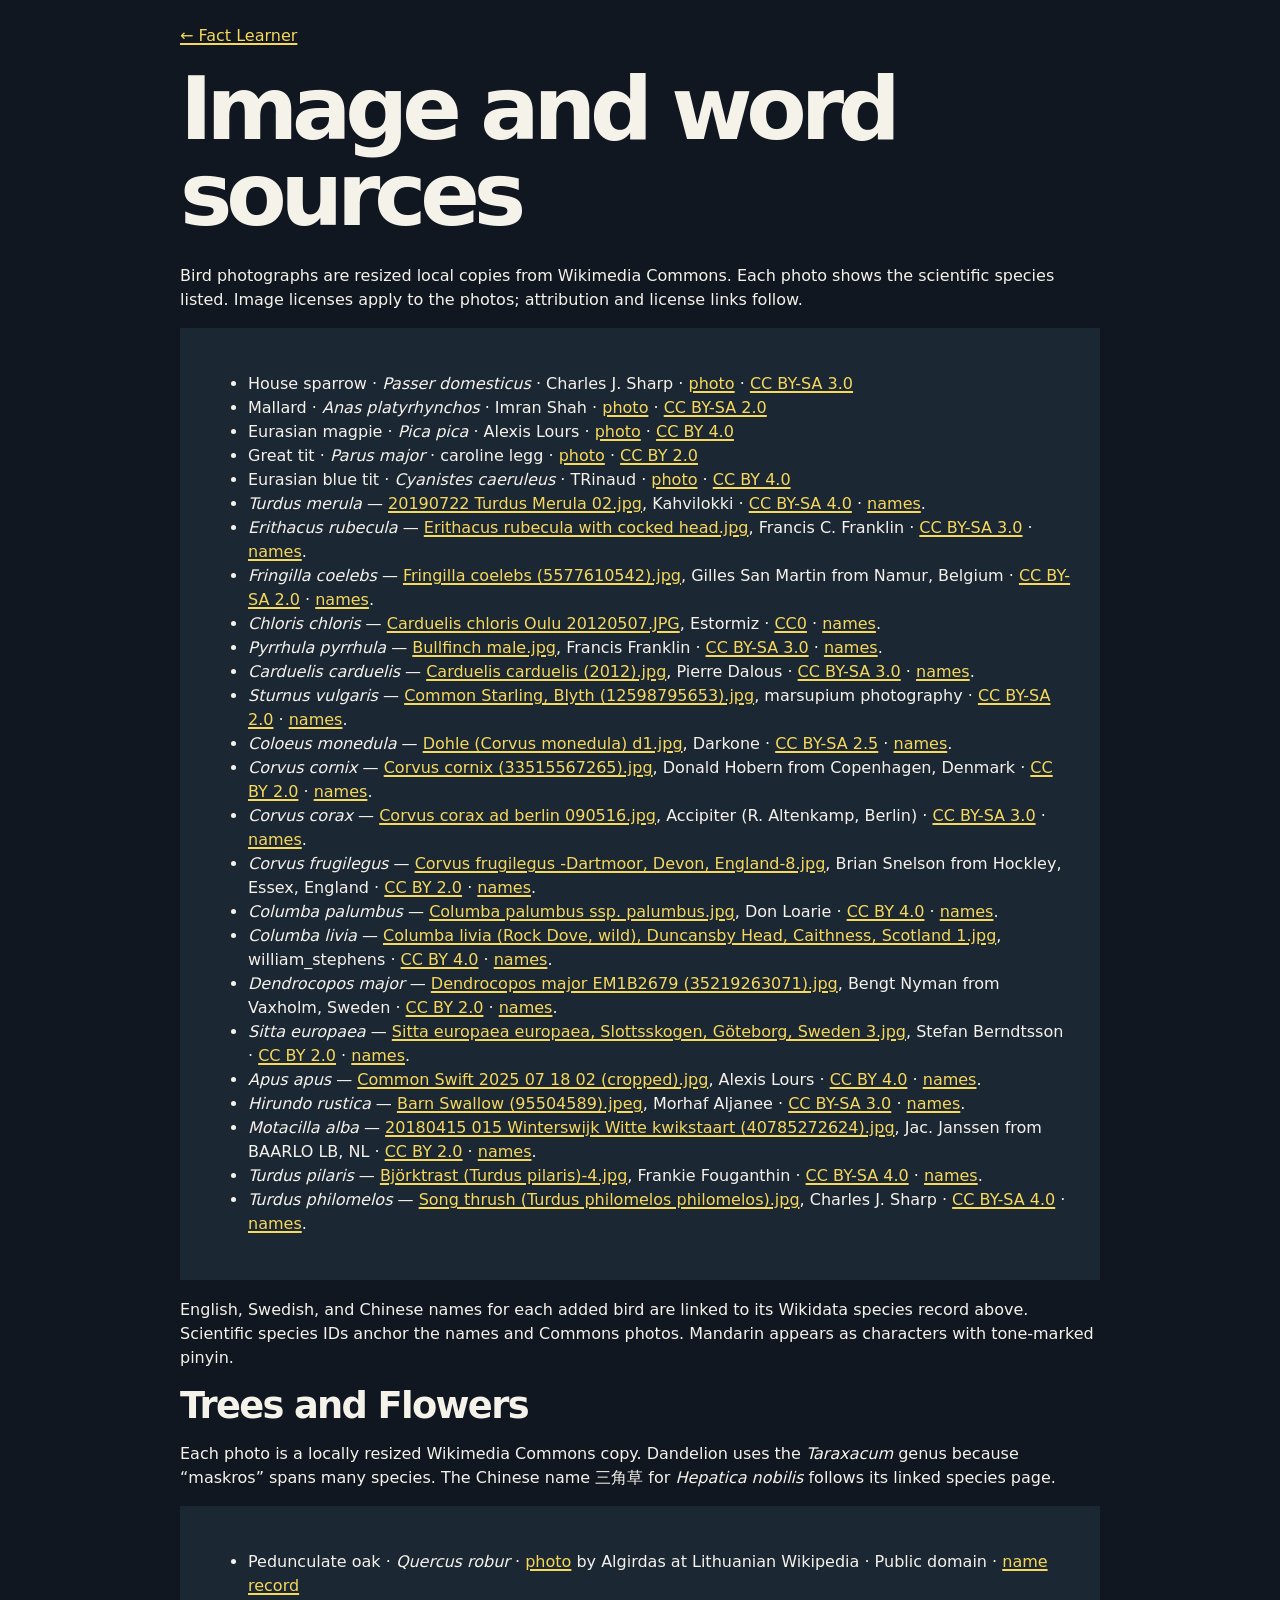
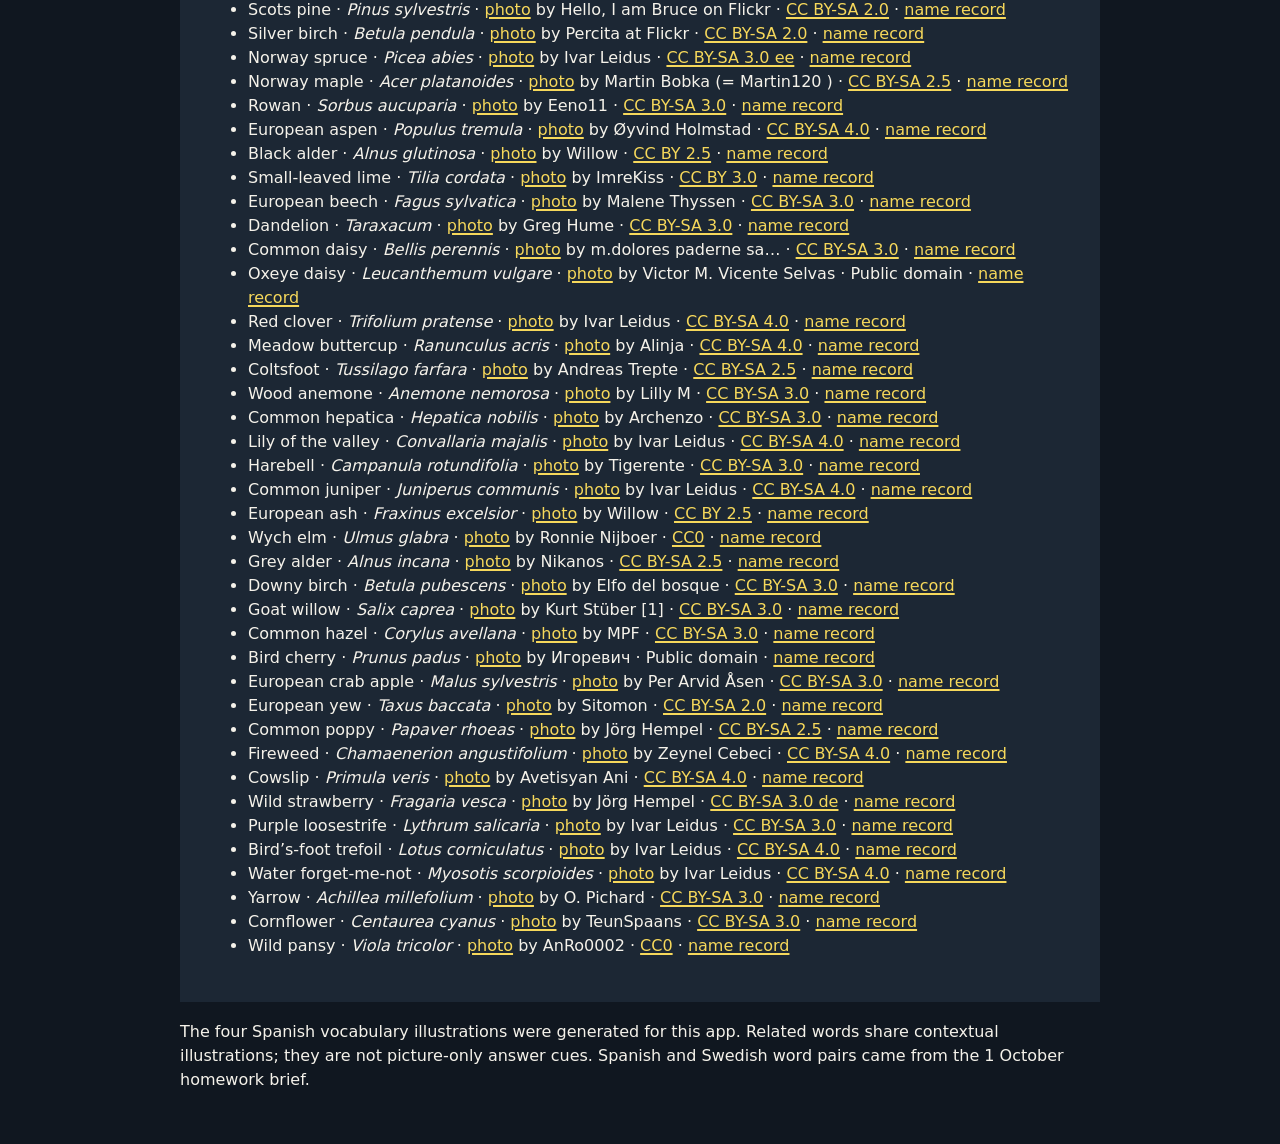
==== commit 2fb7df53: "Expand trees and flowers to twenty each" ====
--- a/credits.html
+++ b/credits.html
@@ -18,4 +18,4 @@
 <li><i>Motacilla alba</i> — <a href="https://commons.wikimedia.org/wiki/File:20180415_015_Winterswijk_Witte_kwikstaart_(40785272624).jpg">20180415 015 Winterswijk Witte kwikstaart (40785272624).jpg</a>, Jac. Janssen from BAARLO LB, NL · <a href="https://creativecommons.org/licenses/by-2.0/">CC BY 2.0</a> · <a href="https://www.wikidata.org/entity/Q25399">names</a>.</li>
 <li><i>Turdus pilaris</i> — <a href="https://commons.wikimedia.org/wiki/File:Bj%C3%B6rktrast_(Turdus_pilaris)-4.jpg">Björktrast (Turdus pilaris)-4.jpg</a>, Frankie Fouganthin · <a href="https://creativecommons.org/licenses/by-sa-4.0/">CC BY-SA 4.0</a> · <a href="https://www.wikidata.org/entity/Q25777">names</a>.</li>
 <li><i>Turdus philomelos</i> — <a href="https://commons.wikimedia.org/wiki/File:Song_thrush_(Turdus_philomelos_philomelos).jpg">Song thrush (Turdus philomelos philomelos).jpg</a>, Charles J. Sharp · <a href="https://creativecommons.org/licenses/by-sa-4.0/">CC BY-SA 4.0</a> · <a href="https://www.wikidata.org/entity/Q26349">names</a>.</li>
-</ul></div><p>English, Swedish, and Chinese names for each added bird are linked to its Wikidata species record above. Scientific species IDs anchor the names and Commons photos. Mandarin appears as characters with tone-marked pinyin.</p><h2>Trees and Flowers</h2><p>Each photo is a locally resized Wikimedia Commons copy. Dandelion uses the <i>Taraxacum</i> genus because “maskros” spans many species. The Chinese name 三角草 for <i>Hepatica nobilis</i> follows its linked species page.</p><div class="panel"><ul><li>Pedunculate oak · <i>Quercus robur</i> · <a href="https://commons.wikimedia.org/wiki/File:Paprastasis_azuolas.JPG">photo</a> by Algirdas at Lithuanian Wikipedia · Public domain · <a href="https://www.wikidata.org/entity/Q165145">name record</a></li><li>Scots pine · <i>Pinus sylvestris</i> · <a href="https://commons.wikimedia.org/wiki/File:Pinus_sylvestris_Glenmuick.jpg">photo</a> by Hello, I am Bruce on Flickr · <a href="https://creativecommons.org/licenses/by-sa-2.0/">CC BY-SA 2.0</a> · <a href="https://www.wikidata.org/entity/Q133128">name record</a></li><li>Silver birch · <i>Betula pendula</i> · <a href="https://commons.wikimedia.org/wiki/File:Betula_pendula_Finland.jpg">photo</a> by Percita at Flickr · <a href="https://creativecommons.org/licenses/by-sa-2.0/">CC BY-SA 2.0</a> · <a href="https://www.wikidata.org/entity/Q156895">name record</a></li><li>Norway spruce · <i>Picea abies</i> · <a href="https://commons.wikimedia.org/wiki/File:Kuusk_Keila-Paldiski_rdt_%C3%A4%C3%A4res.jpg">photo</a> by Ivar Leidus · <a href="https://creativecommons.org/licenses/by-sa-3.0-ee/">CC BY-SA 3.0 ee</a> · <a href="https://www.wikidata.org/entity/Q145992">name record</a></li><li>Norway maple · <i>Acer platanoides</i> · <a href="https://commons.wikimedia.org/wiki/File:Spitz-Ahorn(mbo).jpg">photo</a> by Martin Bobka (= Martin120 ) · <a href="https://creativecommons.org/licenses/by-sa-2.5/">CC BY-SA 2.5</a> · <a href="https://www.wikidata.org/entity/Q26745">name record</a></li><li>Rowan · <i>Sorbus aucuparia</i> · <a href="https://commons.wikimedia.org/wiki/File:Rowan_tree_20081002b.jpg">photo</a> by Eeno11 · <a href="https://creativecommons.org/licenses/by-sa-3.0/">CC BY-SA 3.0</a> · <a href="https://www.wikidata.org/entity/Q146198">name record</a></li><li>European aspen · <i>Populus tremula</i> · <a href="https://commons.wikimedia.org/wiki/File:Ospeholt_i_Hurdal.JPG">photo</a> by Øyvind Holmstad · <a href="https://creativecommons.org/licenses/by-sa-4.0/">CC BY-SA 4.0</a> · <a href="https://www.wikidata.org/entity/Q146110">name record</a></li><li>Black alder · <i>Alnus glutinosa</i> · <a href="https://commons.wikimedia.org/wiki/File:Alnus_glutinosa_011.jpg">photo</a> by Willow · <a href="https://creativecommons.org/licenses/by-2.5/">CC BY 2.5</a> · <a href="https://www.wikidata.org/entity/Q156904">name record</a></li><li>Small-leaved lime · <i>Tilia cordata</i> · <a href="https://commons.wikimedia.org/wiki/File:Tilia_cordata,_Lipa2009.jpg">photo</a> by ImreKiss · <a href="https://creativecommons.org/licenses/by-3.0/">CC BY 3.0</a> · <a href="https://www.wikidata.org/entity/Q158746">name record</a></li><li>European beech · <i>Fagus sylvatica</i> · <a href="https://commons.wikimedia.org/wiki/File:Grib_skov.jpg">photo</a> by Malene Thyssen · <a href="https://creativecommons.org/licenses/by-sa-3.0/">CC BY-SA 3.0</a> · <a href="https://www.wikidata.org/entity/Q146149">name record</a></li><li>Dandelion · <i>Taraxacum</i> · <a href="https://commons.wikimedia.org/wiki/File:DandelionFlower.jpg">photo</a> by Greg Hume · <a href="https://creativecommons.org/licenses/by-sa-3.0/">CC BY-SA 3.0</a> · <a href="https://www.wikidata.org/entity/Q30024">name record</a></li><li>Common daisy · <i>Bellis perennis</i> · <a href="https://commons.wikimedia.org/wiki/File:Belis_peremnis_-_panoramio.jpg">photo</a> by m.dolores paderne sa… · <a href="https://creativecommons.org/licenses/by-sa-3.0/">CC BY-SA 3.0</a> · <a href="https://www.wikidata.org/entity/Q26158">name record</a></li><li>Oxeye daisy · <i>Leucanthemum vulgare</i> · <a href="https://commons.wikimedia.org/wiki/File:Leucanthemum_vulgare15.06.07.JPG">photo</a> by Victor M. Vicente Selvas · Public domain · <a href="https://www.wikidata.org/entity/Q27164">name record</a></li><li>Red clover · <i>Trifolium pratense</i> · <a href="https://commons.wikimedia.org/wiki/File:Trifolium_pratense_-_Keila2.jpg">photo</a> by Ivar Leidus · <a href="https://creativecommons.org/licenses/by-sa-4.0/">CC BY-SA 4.0</a> · <a href="https://www.wikidata.org/entity/Q156635">name record</a></li><li>Meadow buttercup · <i>Ranunculus acris</i> · <a href="https://commons.wikimedia.org/wiki/File:Ranunculus_acris_niittyleinikki.jpg">photo</a> by Alinja · <a href="https://creativecommons.org/licenses/by-sa-4.0/">CC BY-SA 4.0</a> · <a href="https://www.wikidata.org/entity/Q157563">name record</a></li><li>Coltsfoot · <i>Tussilago farfara</i> · <a href="https://commons.wikimedia.org/wiki/File:Coltsfoot.jpg">photo</a> by Andreas Trepte · <a href="https://creativecommons.org/licenses/by-sa-2.5/">CC BY-SA 2.5</a> · <a href="https://www.wikidata.org/entity/Q26302">name record</a></li><li>Wood anemone · <i>Anemone nemorosa</i> · <a href="https://commons.wikimedia.org/wiki/File:Anemone_nemorosa_001.JPG">photo</a> by Lilly M · <a href="https://creativecommons.org/licenses/by-sa-3.0/">CC BY-SA 3.0</a> · <a href="https://www.wikidata.org/entity/Q161056">name record</a></li><li>Common hepatica · <i>Hepatica nobilis</i> · <a href="https://commons.wikimedia.org/wiki/File:Hepatica_nobilis_plant.JPG">photo</a> by Archenzo · <a href="https://creativecommons.org/licenses/by-sa-3.0/">CC BY-SA 3.0</a> · <a href="https://zh.wikipedia.org/wiki/%E4%B8%89%E8%A7%92%E8%8D%89">name record</a></li><li>Lily of the valley · <i>Convallaria majalis</i> · <a href="https://commons.wikimedia.org/wiki/File:Convallaria_majalis_inflorescence_-_Keila.jpg">photo</a> by Ivar Leidus · <a href="https://creativecommons.org/licenses/by-sa-4.0/">CC BY-SA 4.0</a> · <a href="https://www.wikidata.org/entity/Q101711">name record</a></li><li>Harebell · <i>Campanula rotundifolia</i> · <a href="https://commons.wikimedia.org/wiki/File:Campanula_rotondifolia.jpg">photo</a> by Tigerente · <a href="https://creativecommons.org/licenses/by-sa-3.0/">CC BY-SA 3.0</a> · <a href="https://www.wikidata.org/entity/Q27989">name record</a></li></ul></div><p>The four Spanish vocabulary illustrations were generated for this app. Related words share contextual illustrations; they are not picture-only answer cues. Spanish and Swedish word pairs came from the 1 October homework brief.</p></main></body></html>
+</ul></div><p>English, Swedish, and Chinese names for each added bird are linked to its Wikidata species record above. Scientific species IDs anchor the names and Commons photos. Mandarin appears as characters with tone-marked pinyin.</p><h2>Trees and Flowers</h2><p>Each photo is a locally resized Wikimedia Commons copy. Dandelion uses the <i>Taraxacum</i> genus because “maskros” spans many species. The Chinese name 三角草 for <i>Hepatica nobilis</i> follows its linked species page.</p><div class="panel"><ul><li>Pedunculate oak · <i>Quercus robur</i> · <a href="https://commons.wikimedia.org/wiki/File:Paprastasis_azuolas.JPG">photo</a> by Algirdas at Lithuanian Wikipedia · Public domain · <a href="https://www.wikidata.org/entity/Q165145">name record</a></li><li>Scots pine · <i>Pinus sylvestris</i> · <a href="https://commons.wikimedia.org/wiki/File:Pinus_sylvestris_Glenmuick.jpg">photo</a> by Hello, I am Bruce on Flickr · <a href="https://creativecommons.org/licenses/by-sa-2.0/">CC BY-SA 2.0</a> · <a href="https://www.wikidata.org/entity/Q133128">name record</a></li><li>Silver birch · <i>Betula pendula</i> · <a href="https://commons.wikimedia.org/wiki/File:Betula_pendula_Finland.jpg">photo</a> by Percita at Flickr · <a href="https://creativecommons.org/licenses/by-sa-2.0/">CC BY-SA 2.0</a> · <a href="https://www.wikidata.org/entity/Q156895">name record</a></li><li>Norway spruce · <i>Picea abies</i> · <a href="https://commons.wikimedia.org/wiki/File:Kuusk_Keila-Paldiski_rdt_%C3%A4%C3%A4res.jpg">photo</a> by Ivar Leidus · <a href="https://creativecommons.org/licenses/by-sa-3.0-ee/">CC BY-SA 3.0 ee</a> · <a href="https://www.wikidata.org/entity/Q145992">name record</a></li><li>Norway maple · <i>Acer platanoides</i> · <a href="https://commons.wikimedia.org/wiki/File:Spitz-Ahorn(mbo).jpg">photo</a> by Martin Bobka (= Martin120 ) · <a href="https://creativecommons.org/licenses/by-sa-2.5/">CC BY-SA 2.5</a> · <a href="https://www.wikidata.org/entity/Q26745">name record</a></li><li>Rowan · <i>Sorbus aucuparia</i> · <a href="https://commons.wikimedia.org/wiki/File:Rowan_tree_20081002b.jpg">photo</a> by Eeno11 · <a href="https://creativecommons.org/licenses/by-sa-3.0/">CC BY-SA 3.0</a> · <a href="https://www.wikidata.org/entity/Q146198">name record</a></li><li>European aspen · <i>Populus tremula</i> · <a href="https://commons.wikimedia.org/wiki/File:Ospeholt_i_Hurdal.JPG">photo</a> by Øyvind Holmstad · <a href="https://creativecommons.org/licenses/by-sa-4.0/">CC BY-SA 4.0</a> · <a href="https://www.wikidata.org/entity/Q146110">name record</a></li><li>Black alder · <i>Alnus glutinosa</i> · <a href="https://commons.wikimedia.org/wiki/File:Alnus_glutinosa_011.jpg">photo</a> by Willow · <a href="https://creativecommons.org/licenses/by-2.5/">CC BY 2.5</a> · <a href="https://www.wikidata.org/entity/Q156904">name record</a></li><li>Small-leaved lime · <i>Tilia cordata</i> · <a href="https://commons.wikimedia.org/wiki/File:Tilia_cordata,_Lipa2009.jpg">photo</a> by ImreKiss · <a href="https://creativecommons.org/licenses/by-3.0/">CC BY 3.0</a> · <a href="https://www.wikidata.org/entity/Q158746">name record</a></li><li>European beech · <i>Fagus sylvatica</i> · <a href="https://commons.wikimedia.org/wiki/File:Grib_skov.jpg">photo</a> by Malene Thyssen · <a href="https://creativecommons.org/licenses/by-sa-3.0/">CC BY-SA 3.0</a> · <a href="https://www.wikidata.org/entity/Q146149">name record</a></li><li>Dandelion · <i>Taraxacum</i> · <a href="https://commons.wikimedia.org/wiki/File:DandelionFlower.jpg">photo</a> by Greg Hume · <a href="https://creativecommons.org/licenses/by-sa-3.0/">CC BY-SA 3.0</a> · <a href="https://www.wikidata.org/entity/Q30024">name record</a></li><li>Common daisy · <i>Bellis perennis</i> · <a href="https://commons.wikimedia.org/wiki/File:Belis_peremnis_-_panoramio.jpg">photo</a> by m.dolores paderne sa… · <a href="https://creativecommons.org/licenses/by-sa-3.0/">CC BY-SA 3.0</a> · <a href="https://www.wikidata.org/entity/Q26158">name record</a></li><li>Oxeye daisy · <i>Leucanthemum vulgare</i> · <a href="https://commons.wikimedia.org/wiki/File:Leucanthemum_vulgare15.06.07.JPG">photo</a> by Victor M. Vicente Selvas · Public domain · <a href="https://www.wikidata.org/entity/Q27164">name record</a></li><li>Red clover · <i>Trifolium pratense</i> · <a href="https://commons.wikimedia.org/wiki/File:Trifolium_pratense_-_Keila2.jpg">photo</a> by Ivar Leidus · <a href="https://creativecommons.org/licenses/by-sa-4.0/">CC BY-SA 4.0</a> · <a href="https://www.wikidata.org/entity/Q156635">name record</a></li><li>Meadow buttercup · <i>Ranunculus acris</i> · <a href="https://commons.wikimedia.org/wiki/File:Ranunculus_acris_niittyleinikki.jpg">photo</a> by Alinja · <a href="https://creativecommons.org/licenses/by-sa-4.0/">CC BY-SA 4.0</a> · <a href="https://www.wikidata.org/entity/Q157563">name record</a></li><li>Coltsfoot · <i>Tussilago farfara</i> · <a href="https://commons.wikimedia.org/wiki/File:Coltsfoot.jpg">photo</a> by Andreas Trepte · <a href="https://creativecommons.org/licenses/by-sa-2.5/">CC BY-SA 2.5</a> · <a href="https://www.wikidata.org/entity/Q26302">name record</a></li><li>Wood anemone · <i>Anemone nemorosa</i> · <a href="https://commons.wikimedia.org/wiki/File:Anemone_nemorosa_001.JPG">photo</a> by Lilly M · <a href="https://creativecommons.org/licenses/by-sa-3.0/">CC BY-SA 3.0</a> · <a href="https://www.wikidata.org/entity/Q161056">name record</a></li><li>Common hepatica · <i>Hepatica nobilis</i> · <a href="https://commons.wikimedia.org/wiki/File:Hepatica_nobilis_plant.JPG">photo</a> by Archenzo · <a href="https://creativecommons.org/licenses/by-sa-3.0/">CC BY-SA 3.0</a> · <a href="https://zh.wikipedia.org/wiki/%E4%B8%89%E8%A7%92%E8%8D%89">name record</a></li><li>Lily of the valley · <i>Convallaria majalis</i> · <a href="https://commons.wikimedia.org/wiki/File:Convallaria_majalis_inflorescence_-_Keila.jpg">photo</a> by Ivar Leidus · <a href="https://creativecommons.org/licenses/by-sa-4.0/">CC BY-SA 4.0</a> · <a href="https://www.wikidata.org/entity/Q101711">name record</a></li><li>Harebell · <i>Campanula rotundifolia</i> · <a href="https://commons.wikimedia.org/wiki/File:Campanula_rotondifolia.jpg">photo</a> by Tigerente · <a href="https://creativecommons.org/licenses/by-sa-3.0/">CC BY-SA 3.0</a> · <a href="https://www.wikidata.org/entity/Q27989">name record</a></li><li>Common juniper · <i>Juniperus communis</i> · <a href="https://commons.wikimedia.org/wiki/File:Juniperus_communis_fruits_-_Keila.jpg">photo</a> by Ivar Leidus · <a href="https://creativecommons.org/licenses/by-sa-4.0/">CC BY-SA 4.0</a> · <a href="https://www.wikidata.org/entity/Q26325">name record</a></li><li>European ash · <i>Fraxinus excelsior</i> · <a href="https://commons.wikimedia.org/wiki/File:Fraxinus_excelsior_001.jpg">photo</a> by Willow · <a href="https://creativecommons.org/licenses/by-2.5/">CC BY 2.5</a> · <a href="https://www.wikidata.org/entity/Q156907">name record</a></li><li>Wych elm · <i>Ulmus glabra</i> · <a href="https://commons.wikimedia.org/wiki/File:RN_Ulmus_glabra_(alnarp_sweden).jpg">photo</a> by Ronnie Nijboer · <a href="https://creativecommons.org/licenses/cc0/">CC0</a> · <a href="https://www.wikidata.org/entity/Q147498">name record</a></li><li>Grey alder · <i>Alnus incana</i> · <a href="https://commons.wikimedia.org/wiki/File:Alnus_incana_003.jpg">photo</a> by Nikanos · <a href="https://creativecommons.org/licenses/by-sa-2.5/">CC BY-SA 2.5</a> · <a href="https://www.wikidata.org/entity/Q157641">name record</a></li><li>Downy birch · <i>Betula pubescens</i> · <a href="https://commons.wikimedia.org/wiki/File:Abedulpubescente.jpg">photo</a> by Elfo del bosque · <a href="https://creativecommons.org/licenses/by-sa-3.0/">CC BY-SA 3.0</a> · <a href="https://www.wikidata.org/entity/Q157624">name record</a></li><li>Goat willow · <i>Salix caprea</i> · <a href="https://commons.wikimedia.org/wiki/File:Salix_caprea8.jpg">photo</a> by Kurt Stüber [1] · <a href="https://creativecommons.org/licenses/by-sa-3.0/">CC BY-SA 3.0</a> · <a href="https://www.wikidata.org/entity/Q159565">name record</a></li><li>Common hazel · <i>Corylus avellana</i> · <a href="https://commons.wikimedia.org/wiki/File:Corylus_avellana_shrub.jpg">photo</a> by MPF · <a href="https://creativecommons.org/licenses/by-sa-3.0/">CC BY-SA 3.0</a> · <a href="https://www.wikidata.org/entity/Q124969">name record</a></li><li>Bird cherry · <i>Prunus padus</i> · <a href="https://commons.wikimedia.org/wiki/File:Bird_cherry_tree_1.jpg">photo</a> by Игоревич · Public domain · <a href="https://www.wikidata.org/entity/Q165424">name record</a></li><li>European crab apple · <i>Malus sylvestris</i> · <a href="https://commons.wikimedia.org/wiki/File:Malus_sylvestris_(villeple)_tre.jpg">photo</a> by Per Arvid Åsen · <a href="https://creativecommons.org/licenses/by-sa-3.0/">CC BY-SA 3.0</a> · <a href="https://www.wikidata.org/entity/Q47161">name record</a></li><li>European yew · <i>Taxus baccata</i> · <a href="https://commons.wikimedia.org/wiki/File:Taxus_baccata_tree.jpg">photo</a> by Sitomon · <a href="https://creativecommons.org/licenses/by-sa-2.0/">CC BY-SA 2.0</a> · <a href="https://www.wikidata.org/entity/Q179729">name record</a></li><li>Common poppy · <i>Papaver rhoeas</i> · <a href="https://commons.wikimedia.org/wiki/File:Papaver_rhoeas_LC0050.jpg">photo</a> by Jörg Hempel · <a href="https://creativecommons.org/licenses/by-sa-2.5/">CC BY-SA 2.5</a> · <a href="https://www.wikidata.org/entity/Q130201">name record</a></li><li>Fireweed · <i>Chamaenerion angustifolium</i> · <a href="https://commons.wikimedia.org/wiki/File:Chamerion_angustifolium_-_Fireweed_01.jpg">photo</a> by Zeynel Cebeci · <a href="https://creativecommons.org/licenses/by-sa-4.0/">CC BY-SA 4.0</a> · <a href="https://www.wikidata.org/entity/Q160104">name record</a></li><li>Cowslip · <i>Primula veris</i> · <a href="https://commons.wikimedia.org/wiki/File:Common_Cowslip.jpg">photo</a> by Avetisyan Ani · <a href="https://creativecommons.org/licenses/by-sa-4.0/">CC BY-SA 4.0</a> · <a href="https://www.wikidata.org/entity/Q157552">name record</a></li><li>Wild strawberry · <i>Fragaria vesca</i> · <a href="https://commons.wikimedia.org/wiki/File:Fragaria_vesca_LC0389.jpg">photo</a> by Jörg Hempel · <a href="https://creativecommons.org/licenses/by-sa-3.0-de/">CC BY-SA 3.0 de</a> · <a href="https://www.wikidata.org/entity/Q146684">name record</a></li><li>Purple loosestrife · <i>Lythrum salicaria</i> · <a href="https://commons.wikimedia.org/wiki/File:Lythrum_salicaria_-_harilik_kukesaba.jpg">photo</a> by Ivar Leidus · <a href="https://creativecommons.org/licenses/by-sa-3.0/">CC BY-SA 3.0</a> · <a href="https://www.wikidata.org/entity/Q157513">name record</a></li><li>Bird’s-foot trefoil · <i>Lotus corniculatus</i> · <a href="https://commons.wikimedia.org/wiki/File:Lotus_corniculatus_infloerscence_-_Keila.jpg">photo</a> by Ivar Leidus · <a href="https://creativecommons.org/licenses/by-sa-4.0/">CC BY-SA 4.0</a> · <a href="https://www.wikidata.org/entity/Q29907">name record</a></li><li>Water forget-me-not · <i>Myosotis scorpioides</i> · <a href="https://commons.wikimedia.org/wiki/File:Myosotis_scorpioides_-_Niitv%C3%A4lja_bog.jpg">photo</a> by Ivar Leidus · <a href="https://creativecommons.org/licenses/by-sa-4.0/">CC BY-SA 4.0</a> · <a href="https://www.wikidata.org/entity/Q147165">name record</a></li><li>Yarrow · <i>Achillea millefolium</i> · <a href="https://commons.wikimedia.org/wiki/File:Achillea_millefolium_vallee-de-grace-amiens_80_22062007_1.jpg">photo</a> by O. Pichard · <a href="https://creativecommons.org/licenses/by-sa-3.0/">CC BY-SA 3.0</a> · <a href="https://www.wikidata.org/entity/Q25408">name record</a></li><li>Cornflower · <i>Centaurea cyanus</i> · <a href="https://commons.wikimedia.org/wiki/File:CentaureaCyanus-bloem-kl.jpg">photo</a> by TeunSpaans · <a href="https://creativecommons.org/licenses/by-sa-3.0/">CC BY-SA 3.0</a> · <a href="https://www.wikidata.org/entity/Q156921">name record</a></li><li>Wild pansy · <i>Viola tricolor</i> · <a href="https://commons.wikimedia.org/wiki/File:20180612Viola_tricolor2.jpg">photo</a> by AnRo0002 · <a href="https://creativecommons.org/licenses/cc0/">CC0</a> · <a href="https://www.wikidata.org/entity/Q190326">name record</a></li></ul></div><p>The four Spanish vocabulary illustrations were generated for this app. Related words share contextual illustrations; they are not picture-only answer cues. Spanish and Swedish word pairs came from the 1 October homework brief.</p></main></body></html>
